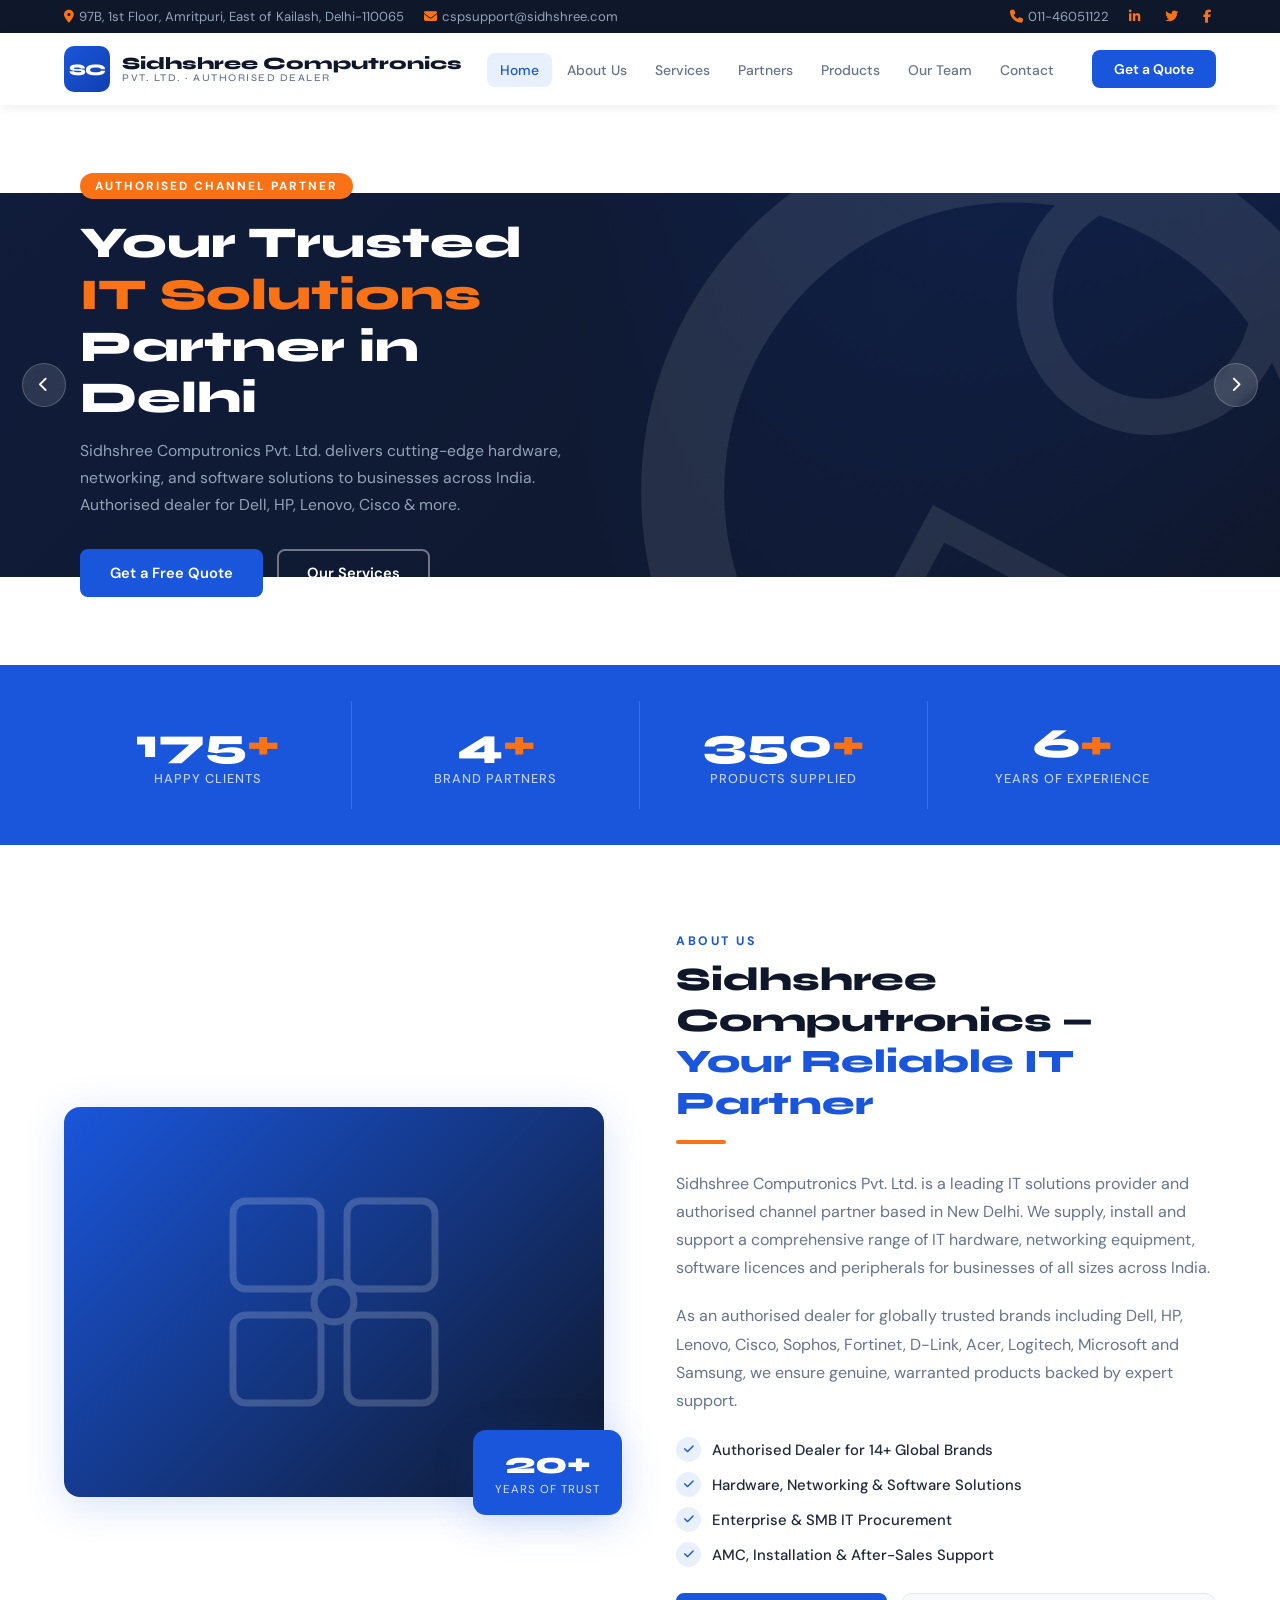
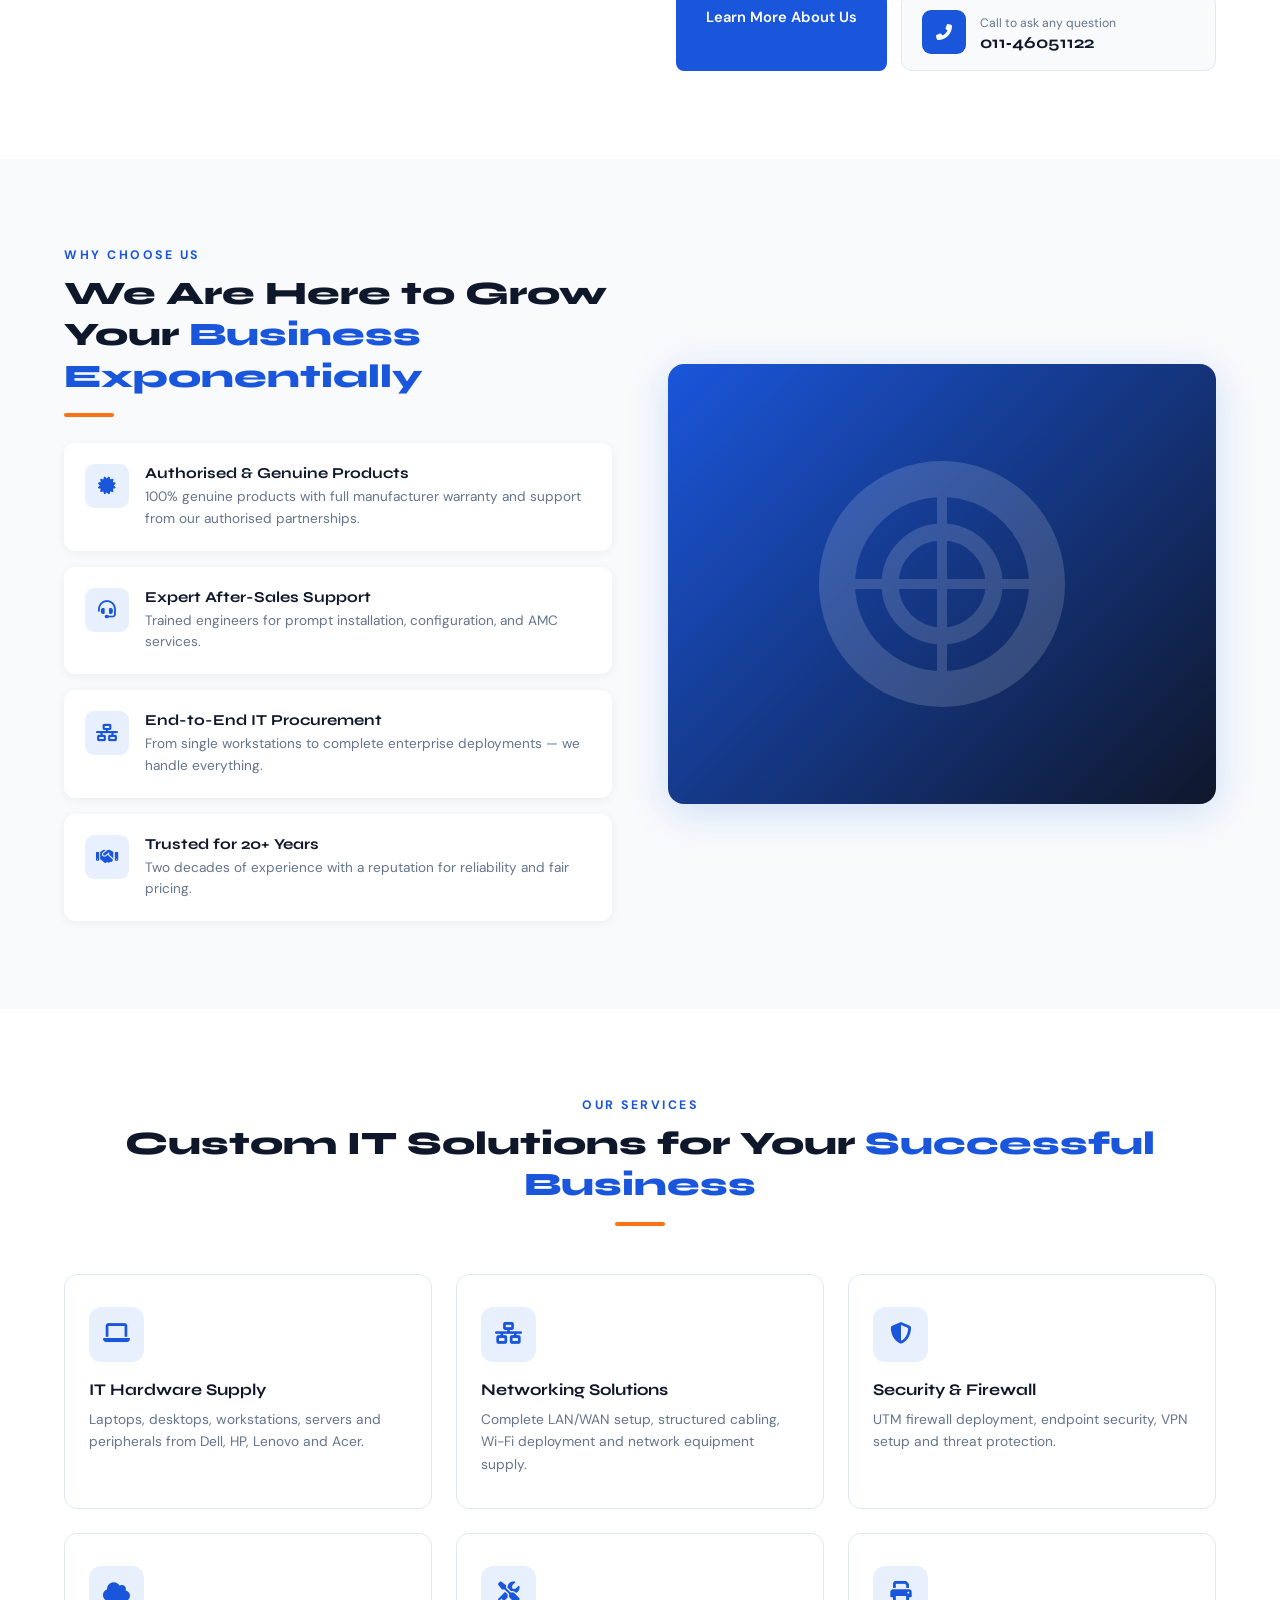
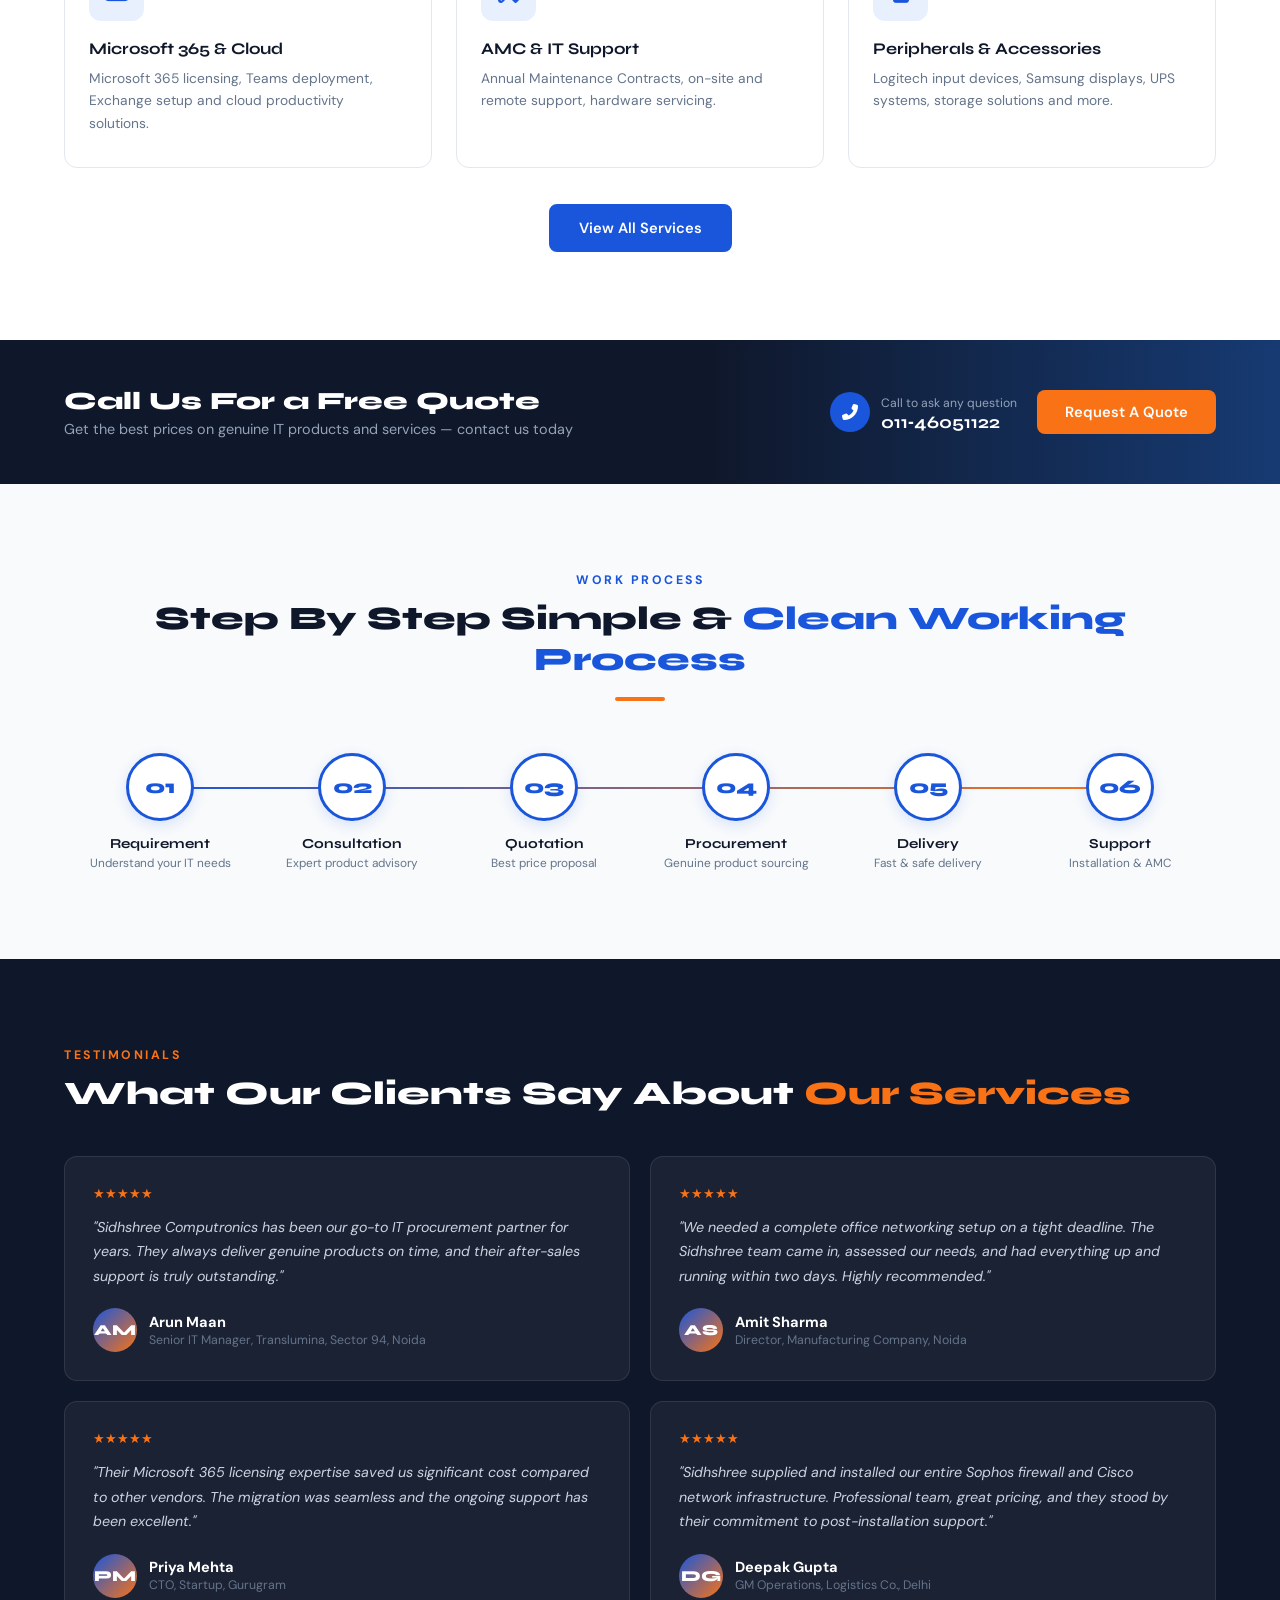
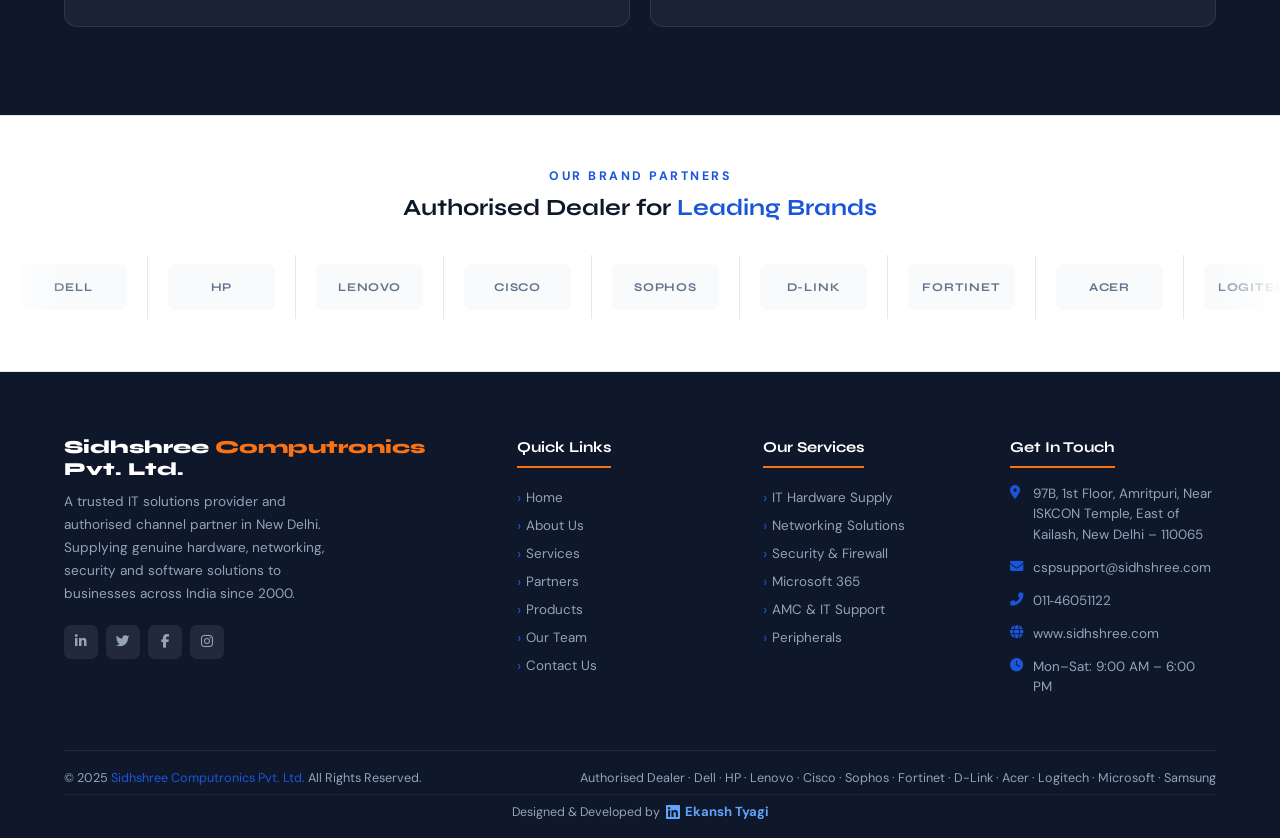
==== index.html @ 2ef5065a "Add files via upload" ====
<!DOCTYPE html>
<html lang="en">
<head>
<meta charset="UTF-8">
<meta name="viewport" content="width=device-width, initial-scale=1.0">
<title>Sidhshree Computronics Pvt. Ltd. – Your Trusted IT Partner</title>
<link rel="stylesheet" href="shared.css">
<link rel="stylesheet" href="https://cdnjs.cloudflare.com/ajax/libs/font-awesome/6.5.0/css/all.min.css"/>
<style>
/* ── HERO SLIDER ── */
.hero{position:relative;overflow:hidden;height:560px}
.slides{display:flex;height:100%;transition:transform .7s cubic-bezier(.77,0,.18,1)}
.slide{min-width:100%;height:100%;position:relative;display:flex;align-items:center}
.slide-bg{position:absolute;inset:0}
.slide-bg::after{content:'';position:absolute;inset:0;background:linear-gradient(90deg,rgba(15,23,42,.88) 45%,rgba(15,23,42,.25))}
.s1 .slide-bg{background:linear-gradient(135deg,#1040b0 0%,#0f172a 100%)}
.s2 .slide-bg{background:linear-gradient(135deg,#0f172a 0%,#163a72 60%,#1a56db 100%)}
.s3 .slide-bg{background:linear-gradient(135deg,#0f172a 0%,#1f1f3a 60%,#312e81 100%)}
.slide-geo{position:absolute;inset:0;opacity:.09;pointer-events:none}
.slide-content{position:relative;z-index:2;padding:0 80px;max-width:680px}
.slide-tag{display:inline-block;background:var(--accent);color:#fff;font-size:0.74rem;font-weight:700;letter-spacing:2px;text-transform:uppercase;padding:5px 15px;border-radius:20px;margin-bottom:18px}
.slide-content h1{font-family:'Syne',sans-serif;font-size:2.75rem;font-weight:800;color:#fff;line-height:1.18;margin-bottom:14px}
.slide-content h1 em{color:var(--accent);font-style:normal}
.slide-content p{color:#94a3b8;font-size:0.98rem;margin-bottom:30px;line-height:1.72;max-width:500px}
.hero-btns{display:flex;gap:14px;flex-wrap:wrap}
.btn-hl{background:var(--blue);color:#fff;padding:12px 28px;border-radius:8px;font-weight:600;font-size:0.92rem;transition:all .2s;border:2px solid var(--blue)}
.btn-hl:hover{background:transparent;color:#fff;border-color:#fff}
.btn-ghost{border:2px solid rgba(255,255,255,.4);color:#fff;padding:12px 28px;border-radius:8px;font-weight:600;font-size:0.92rem;transition:all .2s}
.btn-ghost:hover{background:#fff;color:var(--dark)}
.hero-nav{position:absolute;bottom:26px;left:50%;transform:translateX(-50%);display:flex;gap:9px;z-index:10}
.dot{width:9px;height:9px;border-radius:50%;background:rgba(255,255,255,.35);cursor:pointer;transition:.3s}
.dot.active{background:#fff;width:28px;border-radius:5px}
.hero-arrow{position:absolute;top:50%;transform:translateY(-50%);z-index:10;background:rgba(255,255,255,.12);backdrop-filter:blur(6px);border:1px solid rgba(255,255,255,.2);color:#fff;width:44px;height:44px;border-radius:50%;display:flex;align-items:center;justify-content:center;cursor:pointer;transition:.2s;font-size:.95rem}
.hero-arrow:hover{background:var(--blue)}
.arrow-prev{left:22px}.arrow-next{right:22px}

/* ── STATS ── */
.stats{background:var(--blue);padding:36px 0}
.stats-grid{display:grid;grid-template-columns:repeat(4,1fr)}
.stat-item{text-align:center;padding:22px 12px;border-right:1px solid rgba(255,255,255,.15)}
.stat-item:last-child{border-right:none}
.stat-num{font-family:'Syne',sans-serif;font-size:2.6rem;font-weight:800;color:#fff;line-height:1}
.stat-num span{color:var(--accent)}
.stat-label{color:rgba(255,255,255,.72);font-size:0.8rem;font-weight:500;letter-spacing:1px;text-transform:uppercase;margin-top:5px}

/* ── ABOUT ── */
.about .container{display:grid;grid-template-columns:1fr 1fr;gap:72px;align-items:center}
.about-img-wrap{position:relative}
.about-img-box{border-radius:16px;overflow:hidden;box-shadow:var(--shadow-lg);height:390px;background:linear-gradient(135deg,var(--blue),#0f172a);display:flex;align-items:center;justify-content:center}
.about-badge{position:absolute;bottom:-18px;right:-18px;background:var(--blue);color:#fff;border-radius:13px;padding:18px 22px;text-align:center;box-shadow:var(--shadow-lg)}
.about-badge .num{font-family:'Syne',sans-serif;font-size:1.9rem;font-weight:800;line-height:1}
.about-badge .lbl{font-size:0.72rem;opacity:.82;letter-spacing:1px;text-transform:uppercase;margin-top:3px}
.check-list{display:flex;flex-direction:column;gap:10px;margin-bottom:26px}
.check-item{display:flex;align-items:center;gap:11px;font-weight:500;color:var(--dark2);font-size:0.93rem}
.check-item i{color:var(--blue);background:var(--blue-light);width:25px;height:25px;border-radius:50%;display:flex;align-items:center;justify-content:center;font-size:0.7rem;flex-shrink:0}
.about-callout{display:flex;align-items:center;gap:14px;margin-top:26px;padding:16px 20px;border:1.5px solid var(--border);border-radius:11px;background:var(--light)}
.callout-icon{background:var(--blue);color:#fff;width:44px;height:44px;border-radius:9px;display:flex;align-items:center;justify-content:center;font-size:1rem;flex-shrink:0}
.callout-info small{color:var(--gray);font-size:0.76rem}
.callout-info strong{display:block;font-family:'Syne',sans-serif;font-size:1.05rem;color:var(--dark)}

/* ── WHY CHOOSE US ── */
.why{background:var(--light)}
.why .container{display:grid;grid-template-columns:1fr 1fr;gap:56px;align-items:center}
.why-cards{display:flex;flex-direction:column;gap:16px}
.why-card{display:flex;gap:16px;align-items:flex-start;background:#fff;border-radius:11px;padding:20px;box-shadow:0 2px 10px rgba(0,0,0,.055);transition:.3s;border:1.5px solid transparent}
.why-card:hover{border-color:var(--blue);box-shadow:var(--shadow)}
.why-icon{width:44px;height:44px;background:var(--blue-light);border-radius:9px;display:flex;align-items:center;justify-content:center;color:var(--blue);font-size:1.1rem;flex-shrink:0}
.why-card h4{font-family:'Syne',sans-serif;font-weight:700;margin-bottom:4px;font-size:0.95rem}
.why-card p{color:var(--gray);font-size:0.85rem;line-height:1.6}
.why-visual{border-radius:16px;overflow:hidden;height:440px;background:linear-gradient(135deg,#1a56db,#0f172a);display:flex;align-items:center;justify-content:center;box-shadow:var(--shadow-lg)}

/* ── SERVICES PREVIEW ── */
.services-grid{display:grid;grid-template-columns:repeat(3,1fr);gap:24px}
.service-card{background:#fff;border:1.5px solid var(--border);border-radius:13px;padding:32px 24px;transition:.3s;position:relative;overflow:hidden;cursor:pointer}
.service-card::before{content:'';position:absolute;top:0;left:0;right:0;height:3px;background:var(--blue);transform:scaleX(0);transform-origin:left;transition:.3s}
.service-card:hover{box-shadow:var(--shadow-lg);border-color:transparent;transform:translateY(-4px)}
.service-card:hover::before{transform:scaleX(1)}
.svc-icon{width:55px;height:55px;background:var(--blue-light);border-radius:12px;display:flex;align-items:center;justify-content:center;color:var(--blue);font-size:1.35rem;margin-bottom:18px;transition:.3s}
.service-card:hover .svc-icon{background:var(--blue);color:#fff}
.service-card h3{font-family:'Syne',sans-serif;font-weight:700;font-size:1.02rem;margin-bottom:9px}
.service-card p{color:var(--gray);font-size:0.86rem;line-height:1.65}

/* ── PROCESS ── */
.process{background:var(--light)}
.process-steps{display:grid;grid-template-columns:repeat(6,1fr);gap:0;position:relative;margin-top:52px}
.process-steps::before{content:'';position:absolute;top:34px;left:8%;right:8%;height:2px;background:linear-gradient(90deg,var(--blue),var(--accent));z-index:0}
.step{text-align:center;padding:0 6px;position:relative;z-index:1}
.step-num{width:68px;height:68px;border-radius:50%;background:#fff;border:3px solid var(--blue);display:flex;align-items:center;justify-content:center;font-family:'Syne',sans-serif;font-weight:800;font-size:1.2rem;color:var(--blue);margin:0 auto 14px;box-shadow:0 4px 14px rgba(26,86,219,.14);transition:.3s}
.step:hover .step-num{background:var(--blue);color:#fff}
.step h4{font-family:'Syne',sans-serif;font-weight:700;font-size:0.86rem;color:var(--dark)}
.step p{color:var(--gray);font-size:0.74rem;margin-top:3px}

/* ── TESTIMONIALS ── */
.testimonials{background:var(--dark);padding:88px 0}
.testimonials .section-tag{color:var(--accent)}
.testimonials .section-title{color:#fff}
.testi-grid{display:grid;grid-template-columns:repeat(2,1fr);gap:20px;margin-top:42px}
.testi-card{background:rgba(255,255,255,.05);border:1px solid rgba(255,255,255,.09);border-radius:13px;padding:28px;transition:.3s}
.testi-card:hover{background:rgba(255,255,255,.08);border-color:rgba(26,86,219,.4)}
.testi-stars{color:var(--accent);font-size:0.82rem;margin-bottom:13px}
.testi-text{color:#cbd5e1;font-size:0.89rem;line-height:1.72;margin-bottom:20px;font-style:italic}
.testi-author{display:flex;align-items:center;gap:12px}
.testi-av{width:44px;height:44px;border-radius:50%;background:linear-gradient(135deg,var(--blue),var(--accent));display:flex;align-items:center;justify-content:center;color:#fff;font-family:'Syne',sans-serif;font-weight:800;font-size:0.95rem;flex-shrink:0}
.testi-name{font-weight:700;color:#fff;font-size:0.91rem}
.testi-role{color:#64748b;font-size:0.77rem}

@media(max-width:1024px){
  .stats-grid{grid-template-columns:repeat(2,1fr)}
  .about .container,.why .container{grid-template-columns:1fr;gap:44px}
  .why-visual{height:260px}
  .services-grid{grid-template-columns:repeat(2,1fr)}
  .process-steps{grid-template-columns:repeat(3,1fr);gap:22px}
  .process-steps::before{display:none}
  .testi-grid{grid-template-columns:1fr}
}
@media(max-width:768px){
  .hero{height:450px}
  .slide-content{padding:0 26px}
  .slide-content h1{font-size:1.75rem}
  .stat-item{border-right:none;border-bottom:1px solid rgba(255,255,255,.12)}
  .services-grid{grid-template-columns:1fr}
  .process-steps{grid-template-columns:repeat(2,1fr)}
}
</style>
</head>
<body>

<!-- HERO SLIDER -->
<section class="hero">
  <div class="slides" id="slides">
    <div class="slide s1">
      <div class="slide-bg"></div>
      <svg class="slide-geo" viewBox="0 0 1200 560"><circle cx="950" cy="280" r="310" fill="none" stroke="white" stroke-width="78"/><circle cx="1080" cy="100" r="110" fill="none" stroke="white" stroke-width="34"/><rect x="830" y="340" width="170" height="170" fill="none" stroke="white" stroke-width="26" transform="rotate(28 915 425)"/></svg>
      <div class="slide-content">
        <div class="slide-tag">Authorised Channel Partner</div>
        <h1>Your Trusted <em>IT Solutions</em> Partner in Delhi</h1>
        <p>Sidhshree Computronics Pvt. Ltd. delivers cutting-edge hardware, networking, and software solutions to businesses across India. Authorised dealer for Dell, HP, Lenovo, Cisco &amp; more.</p>
        <div class="hero-btns">
          <a href="contact.html" class="btn-hl">Get a Free Quote</a>
          <a href="services.html" class="btn-ghost">Our Services</a>
        </div>
      </div>
    </div>
    <div class="slide s2">
      <div class="slide-bg"></div>
      <svg class="slide-geo" viewBox="0 0 1200 560"><polygon points="1060,20 1200,310 920,310" fill="none" stroke="white" stroke-width="34"/><circle cx="1090" cy="440" r="155" fill="none" stroke="white" stroke-width="50"/><line x1="760" y1="0" x2="1200" y2="560" stroke="white" stroke-width="18"/></svg>
      <div class="slide-content">
        <div class="slide-tag">Microsoft Partner</div>
        <h1>Empowering Businesses with <em>Microsoft 365</em></h1>
        <p>From Microsoft Teams to enterprise-grade cloud productivity — we help you deploy, migrate and manage Microsoft solutions that transform the way you work.</p>
        <div class="hero-btns">
          <a href="products.html" class="btn-hl">View Products</a>
          <a href="contact.html" class="btn-ghost">Contact Us</a>
        </div>
      </div>
    </div>
    <div class="slide s3">
      <div class="slide-bg"></div>
      <svg class="slide-geo" viewBox="0 0 1200 560"><circle cx="900" cy="350" r="240" fill="none" stroke="white" stroke-width="55"/><rect x="860" y="40" width="200" height="200" fill="none" stroke="white" stroke-width="28" transform="rotate(15 960 140)"/></svg>
      <div class="slide-content">
        <div class="slide-tag">Network &amp; Security</div>
        <h1>Secure Your Business with <em>Enterprise Networking</em></h1>
        <p>As an authorised partner of Cisco, Fortinet, Sophos and D-Link, we design, deploy and support robust network and cybersecurity infrastructure for your business.</p>
        <div class="hero-btns">
          <a href="partners.html" class="btn-hl">Our Partners</a>
          <a href="contact.html" class="btn-ghost">Contact Us</a>
        </div>
      </div>
    </div>
  </div>
  <button class="hero-arrow arrow-prev" onclick="changeSlide(-1)"><i class="fas fa-chevron-left"></i></button>
  <button class="hero-arrow arrow-next" onclick="changeSlide(1)"><i class="fas fa-chevron-right"></i></button>
  <div class="hero-nav">
    <div class="dot active" onclick="goSlide(0)"></div>
    <div class="dot" onclick="goSlide(1)"></div>
    <div class="dot" onclick="goSlide(2)"></div>
  </div>
</section>

<!-- STATS -->
<div class="stats">
  <div class="container">
    <div class="stats-grid">
      <div class="stat-item"><div class="stat-num" data-target="500">0<span>+</span></div><div class="stat-label">Happy Clients</div></div>
      <div class="stat-item"><div class="stat-num" data-target="14">0<span>+</span></div><div class="stat-label">Brand Partners</div></div>
      <div class="stat-item"><div class="stat-num" data-target="1000">0<span>+</span></div><div class="stat-label">Products Supplied</div></div>
      <div class="stat-item"><div class="stat-num" data-target="20">0<span>+</span></div><div class="stat-label">Years of Experience</div></div>
    </div>
  </div>
</div>

<!-- ABOUT PREVIEW -->
<section class="about" id="about">
  <div class="container">
    <div class="about-img-wrap">
      <div class="about-img-box">
        <svg width="230" height="230" viewBox="0 0 230 230" fill="none" style="opacity:.18"><rect x="14" y="14" width="88" height="88" rx="13" stroke="white" stroke-width="7"/><rect x="128" y="14" width="88" height="88" rx="13" stroke="white" stroke-width="7"/><rect x="14" y="128" width="88" height="88" rx="13" stroke="white" stroke-width="7"/><rect x="128" y="128" width="88" height="88" rx="13" stroke="white" stroke-width="7"/><circle cx="115" cy="115" r="20" stroke="white" stroke-width="7"/></svg>
      </div>
      <div class="about-badge"><div class="num">20+</div><div class="lbl">Years of Trust</div></div>
    </div>
    <div>
      <div class="section-tag">About Us</div>
      <h2 class="section-title">Sidhshree Computronics — <span>Your Reliable IT Partner</span></h2>
      <div class="divider"></div>
      <p style="color:var(--gray);line-height:1.76;margin-bottom:20px">Sidhshree Computronics Pvt. Ltd. is a leading IT solutions provider and authorised channel partner based in New Delhi. We supply, install and support a comprehensive range of IT hardware, networking equipment, software licences and peripherals for businesses of all sizes across India.</p>
      <p style="color:var(--gray);line-height:1.76;margin-bottom:22px">As an authorised dealer for globally trusted brands including Dell, HP, Lenovo, Cisco, Sophos, Fortinet, D-Link, Acer, Logitech, Microsoft and Samsung, we ensure genuine, warranted products backed by expert support.</p>
      <div class="check-list">
        <div class="check-item"><i class="fas fa-check"></i>Authorised Dealer for 14+ Global Brands</div>
        <div class="check-item"><i class="fas fa-check"></i>Hardware, Networking &amp; Software Solutions</div>
        <div class="check-item"><i class="fas fa-check"></i>Enterprise &amp; SMB IT Procurement</div>
        <div class="check-item"><i class="fas fa-check"></i>AMC, Installation &amp; After-Sales Support</div>
      </div>
      <div style="display:flex;gap:14px;flex-wrap:wrap;margin-top:20px">
        <a href="about.html" class="btn-primary">Learn More About Us</a>
        <div class="about-callout" style="margin-top:0;flex:1;min-width:200px">
          <div class="callout-icon"><i class="fas fa-phone-alt"></i></div>
          <div class="callout-info"><small>Call to ask any question</small><strong>011‑46051122</strong></div>
        </div>
      </div>
    </div>
  </div>
</section>

<!-- WHY CHOOSE US -->
<section class="why">
  <div class="container">
    <div>
      <div class="section-tag">Why Choose Us</div>
      <h2 class="section-title">We Are Here to Grow Your <span>Business Exponentially</span></h2>
      <div class="divider"></div>
      <div class="why-cards">
        <div class="why-card anim"><div class="why-icon"><i class="fas fa-certificate"></i></div><div><h4>Authorised &amp; Genuine Products</h4><p>100% genuine products with full manufacturer warranty and support from our authorised partnerships.</p></div></div>
        <div class="why-card anim"><div class="why-icon"><i class="fas fa-headset"></i></div><div><h4>Expert After-Sales Support</h4><p>Trained engineers for prompt installation, configuration, and AMC services.</p></div></div>
        <div class="why-card anim"><div class="why-icon"><i class="fas fa-network-wired"></i></div><div><h4>End-to-End IT Procurement</h4><p>From single workstations to complete enterprise deployments — we handle everything.</p></div></div>
        <div class="why-card anim"><div class="why-icon"><i class="fas fa-handshake"></i></div><div><h4>Trusted for 20+ Years</h4><p>Two decades of experience with a reputation for reliability and fair pricing.</p></div></div>
      </div>
    </div>
    <div class="why-visual"><svg width="260" height="260" viewBox="0 0 260 260" fill="none" style="opacity:.15"><circle cx="130" cy="130" r="105" stroke="white" stroke-width="36"/><circle cx="130" cy="130" r="52" stroke="white" stroke-width="17"/><line x1="25" y1="130" x2="235" y2="130" stroke="white" stroke-width="10"/><line x1="130" y1="25" x2="130" y2="235" stroke="white" stroke-width="10"/></svg></div>
  </div>
</section>

<!-- SERVICES PREVIEW -->
<section id="services">
  <div class="container">
    <div class="center" style="margin-bottom:48px">
      <div class="section-tag">Our Services</div>
      <h2 class="section-title">Custom IT Solutions for Your <span>Successful Business</span></h2>
      <div class="divider"></div>
    </div>
    <div class="services-grid">
      <a href="services.html#hardware" class="service-card anim"><div class="svc-icon"><i class="fas fa-laptop"></i></div><h3>IT Hardware Supply</h3><p>Laptops, desktops, workstations, servers and peripherals from Dell, HP, Lenovo and Acer.</p></a>
      <a href="services.html#networking" class="service-card anim"><div class="svc-icon"><i class="fas fa-network-wired"></i></div><h3>Networking Solutions</h3><p>Complete LAN/WAN setup, structured cabling, Wi-Fi deployment and network equipment supply.</p></a>
      <a href="services.html#security" class="service-card anim"><div class="svc-icon"><i class="fas fa-shield-alt"></i></div><h3>Security &amp; Firewall</h3><p>UTM firewall deployment, endpoint security, VPN setup and threat protection.</p></a>
      <a href="services.html#cloud" class="service-card anim"><div class="svc-icon"><i class="fas fa-cloud"></i></div><h3>Microsoft 365 &amp; Cloud</h3><p>Microsoft 365 licensing, Teams deployment, Exchange setup and cloud productivity solutions.</p></a>
      <a href="services.html#amc" class="service-card anim"><div class="svc-icon"><i class="fas fa-tools"></i></div><h3>AMC &amp; IT Support</h3><p>Annual Maintenance Contracts, on-site and remote support, hardware servicing.</p></a>
      <a href="services.html#peripherals" class="service-card anim"><div class="svc-icon"><i class="fas fa-print"></i></div><h3>Peripherals &amp; Accessories</h3><p>Logitech input devices, Samsung displays, UPS systems, storage solutions and more.</p></a>
    </div>
    <div style="text-align:center;margin-top:36px"><a href="services.html" class="btn-primary">View All Services</a></div>
  </div>
</section>

<!-- CTA BAND -->
<div class="cta-band">
  <div class="container">
    <div><h2>Call Us For a Free Quote</h2><p>Get the best prices on genuine IT products and services — contact us today</p></div>
    <div class="cta-right">
      <div class="cta-phone"><div class="icon"><i class="fas fa-phone-alt"></i></div><div><small>Call to ask any question</small><strong>011‑46051122</strong></div></div>
      <a href="contact.html" class="btn-accent">Request A Quote</a>
    </div>
  </div>
</div>

<!-- PROCESS -->
<section class="process">
  <div class="container">
    <div class="center">
      <div class="section-tag">Work Process</div>
      <h2 class="section-title">Step By Step Simple &amp; <span>Clean Working Process</span></h2>
      <div class="divider"></div>
    </div>
    <div class="process-steps">
      <div class="step anim"><div class="step-num">01</div><h4>Requirement</h4><p>Understand your IT needs</p></div>
      <div class="step anim"><div class="step-num">02</div><h4>Consultation</h4><p>Expert product advisory</p></div>
      <div class="step anim"><div class="step-num">03</div><h4>Quotation</h4><p>Best price proposal</p></div>
      <div class="step anim"><div class="step-num">04</div><h4>Procurement</h4><p>Genuine product sourcing</p></div>
      <div class="step anim"><div class="step-num">05</div><h4>Delivery</h4><p>Fast &amp; safe delivery</p></div>
      <div class="step anim"><div class="step-num">06</div><h4>Support</h4><p>Installation &amp; AMC</p></div>
    </div>
  </div>
</section>

<!-- TESTIMONIALS -->
<section class="testimonials">
  <div class="container">
    <div class="section-tag">Testimonials</div>
    <h2 class="section-title">What Our Clients Say About <em style="color:var(--accent);font-style:normal">Our Services</em></h2>
    <div class="testi-grid">
      <div class="testi-card anim"><div class="testi-stars">★★★★★</div><p class="testi-text">"Sidhshree Computronics has been our go-to IT procurement partner for years. They always deliver genuine products on time, and their after-sales support is truly outstanding."</p><div class="testi-author"><div class="testi-av">AM</div><div><div class="testi-name">Arun Maan</div><div class="testi-role">Senior IT Manager, Translumina, Sector 94, Noida</div></div></div></div>
      <div class="testi-card anim"><div class="testi-stars">★★★★★</div><p class="testi-text">"We needed a complete office networking setup on a tight deadline. The Sidhshree team came in, assessed our needs, and had everything up and running within two days. Highly recommended."</p><div class="testi-author"><div class="testi-av">AS</div><div><div class="testi-name">Amit Sharma</div><div class="testi-role">Director, Manufacturing Company, Noida</div></div></div></div>
      <div class="testi-card anim"><div class="testi-stars">★★★★★</div><p class="testi-text">"Their Microsoft 365 licensing expertise saved us significant cost compared to other vendors. The migration was seamless and the ongoing support has been excellent."</p><div class="testi-author"><div class="testi-av">PM</div><div><div class="testi-name">Priya Mehta</div><div class="testi-role">CTO, Startup, Gurugram</div></div></div></div>
      <div class="testi-card anim"><div class="testi-stars">★★★★★</div><p class="testi-text">"Sidhshree supplied and installed our entire Sophos firewall and Cisco network infrastructure. Professional team, great pricing, and they stood by their commitment to post-installation support."</p><div class="testi-author"><div class="testi-av">DG</div><div><div class="testi-name">Deepak Gupta</div><div class="testi-role">GM Operations, Logistics Co., Delhi</div></div></div></div>
    </div>
  </div>
</section>

<script src="shared.js"></script>
<script>
let current = 0, total = 3;
const slidesEl = document.getElementById('slides');
const dots = document.querySelectorAll('.dot');
let timer = setInterval(() => changeSlide(1), 5500);
function goSlide(n) {
  current = n;
  slidesEl.style.transform = 'translateX(-' + current * 100 + '%)';
  dots.forEach((d,i) => d.classList.toggle('active', i === current));
  clearInterval(timer); timer = setInterval(() => changeSlide(1), 5500);
}
function changeSlide(dir) { goSlide((current + dir + total) % total); }

/* Counters */
function runCounters() {
  document.querySelectorAll('.stat-num[data-target]').forEach(el => {
    const target = +el.dataset.target;
    const suffix = el.querySelector('span').textContent;
    let n = 0, inc = target / 60;
    const t = setInterval(() => {
      n += inc; if (n >= target) { n = target; clearInterval(t); }
      el.innerHTML = Math.floor(n) + '<span>' + suffix + '</span>';
    }, 20);
  });
}
new IntersectionObserver(e => { if (e[0].isIntersecting) runCounters(); }, { threshold: 0.5 })
  .observe(document.querySelector('.stats'));
</script>
</body>
</html>
---- shared.css ----
@import url('https://fonts.googleapis.com/css2?family=Syne:wght@400;600;700;800&family=DM+Sans:wght@300;400;500;600&display=swap');

:root {
  --blue: #1a56db;
  --blue-dark: #1040b0;
  --blue-light: #e8f0fe;
  --accent: #f97316;
  --dark: #0f172a;
  --dark2: #1e293b;
  --gray: #64748b;
  --light: #f8fafc;
  --white: #ffffff;
  --border: #e2e8f0;
  --shadow: 0 4px 24px rgba(26,86,219,0.10);
  --shadow-lg: 0 8px 40px rgba(26,86,219,0.18);
}
*,*::before,*::after{box-sizing:border-box;margin:0;padding:0}
html{scroll-behavior:smooth}
body{font-family:'DM Sans',sans-serif;color:var(--dark);background:var(--white);overflow-x:hidden}
a{text-decoration:none;color:inherit}
.container{max-width:1200px;margin:0 auto;padding:0 24px}

/* ── TOP BAR ── */
.topbar{background:var(--dark);color:#94a3b8;font-size:0.82rem;padding:8px 0}
.topbar .container{display:flex;justify-content:space-between;align-items:center;flex-wrap:wrap;gap:8px}
.topbar a{color:#94a3b8;transition:color .2s}.topbar a:hover{color:#fff}
.topbar-left,.topbar-right{display:flex;align-items:center;gap:20px}
.topbar i{color:var(--accent);margin-right:5px}

/* ── NAV ── */
nav{background:#fff;box-shadow:0 2px 12px rgba(0,0,0,.08);position:sticky;top:0;z-index:1000}
.nav-inner{display:flex;align-items:center;justify-content:space-between;padding:0 24px;max-width:1200px;margin:0 auto;height:72px}
.logo{display:flex;align-items:center;gap:12px}
.logo-icon{width:46px;height:46px;background:linear-gradient(135deg,var(--blue),var(--blue-dark));border-radius:10px;display:flex;align-items:center;justify-content:center;color:#fff;font-size:1rem;font-weight:800;font-family:'Syne',sans-serif;letter-spacing:-1px}
.logo-text{font-family:'Syne',sans-serif;font-weight:800;font-size:1.08rem;color:var(--dark);line-height:1.1}
.logo-text span{display:block;font-size:0.64rem;font-weight:500;color:var(--gray);letter-spacing:1.5px;text-transform:uppercase}
.nav-links{display:flex;list-style:none;gap:2px}
.nav-links a{padding:8px 13px;border-radius:8px;font-size:0.87rem;font-weight:500;color:var(--gray);transition:all .2s;white-space:nowrap}
.nav-links a:hover,.nav-links a.active{background:var(--blue-light);color:var(--blue)}
.nav-btn{background:var(--blue);color:#fff;padding:10px 22px;border-radius:8px;font-weight:600;font-size:0.87rem;transition:all .2s}
.nav-btn:hover{background:var(--blue-dark)}
.hamburger{display:none;flex-direction:column;gap:5px;cursor:pointer;padding:8px}
.hamburger span{display:block;width:24px;height:2px;background:var(--dark);border-radius:2px}
.mobile-menu{display:none;flex-direction:column;background:#fff;border-top:1px solid var(--border);padding:16px 24px;gap:4px}
.mobile-menu a{padding:10px 12px;border-radius:8px;font-weight:500;color:var(--gray);font-size:0.95rem}
.mobile-menu a:hover{background:var(--blue-light);color:var(--blue)}
.mobile-menu.open{display:flex}

/* ── PAGE HERO BANNER ── */
.page-hero{background:linear-gradient(135deg,#1040b0 0%,#0f172a 100%);padding:72px 0;position:relative;overflow:hidden}
.page-hero::before{content:'';position:absolute;inset:0;opacity:.07;background-image:radial-gradient(circle,#fff 1px,transparent 1px);background-size:32px 32px}
.page-hero-inner{position:relative;z-index:1}
.page-hero .breadcrumb{display:flex;align-items:center;gap:8px;font-size:0.8rem;color:rgba(255,255,255,.6);margin-bottom:16px}
.page-hero .breadcrumb a{color:rgba(255,255,255,.6);transition:.2s}.page-hero .breadcrumb a:hover{color:#fff}
.page-hero .breadcrumb i{font-size:0.6rem}
.page-hero h1{font-family:'Syne',sans-serif;font-size:2.6rem;font-weight:800;color:#fff;line-height:1.2;margin-bottom:14px}
.page-hero h1 em{color:var(--accent);font-style:normal}
.page-hero p{color:#94a3b8;font-size:1rem;max-width:580px;line-height:1.72}

/* ── SECTIONS ── */
section{padding:88px 0}
.section-tag{font-size:0.77rem;font-weight:700;letter-spacing:2.5px;text-transform:uppercase;color:var(--blue);margin-bottom:10px}
.section-title{font-family:'Syne',sans-serif;font-size:2.05rem;font-weight:800;color:var(--dark);line-height:1.26;margin-bottom:16px}
.section-title span{color:var(--blue)}
.divider{width:50px;height:4px;background:var(--accent);border-radius:2px;margin:10px 0 26px}
.center{text-align:center}.center .divider{margin:10px auto 26px}.center .section-title,.center .section-tag{text-align:center}

/* ── CTA BAND ── */
.cta-band{background:linear-gradient(90deg,var(--dark) 55%,#163a72);padding:46px 0}
.cta-band .container{display:flex;align-items:center;justify-content:space-between;gap:24px;flex-wrap:wrap}
.cta-band h2{font-family:'Syne',sans-serif;font-size:1.55rem;font-weight:800;color:#fff}
.cta-band p{color:#94a3b8;font-size:0.9rem;margin-top:4px}
.cta-right{display:flex;align-items:center;gap:20px;flex-wrap:wrap}
.cta-phone{display:flex;align-items:center;gap:11px;color:#fff}
.cta-phone .icon{background:var(--blue);width:40px;height:40px;border-radius:50%;display:flex;align-items:center;justify-content:center}
.cta-phone small{color:#94a3b8;font-size:0.76rem}
.cta-phone strong{display:block;font-family:'Syne',sans-serif;font-size:1.1rem}
.btn-accent{background:var(--accent);color:#fff;padding:12px 28px;border-radius:8px;font-weight:600;font-size:0.92rem;transition:all .2s;display:inline-block}
.btn-accent:hover{background:#ea6c00}
.btn-primary{background:var(--blue);color:#fff;padding:12px 28px;border-radius:8px;font-weight:600;font-size:0.92rem;transition:all .2s;border:2px solid var(--blue);display:inline-block}
.btn-primary:hover{background:var(--blue-dark)}

/* ── CLIENTS MARQUEE ── */
.clients{padding:52px 0;border-top:1px solid var(--border);border-bottom:1px solid var(--border)}
.clients-title{text-align:center;margin-bottom:34px}
.clients-title .section-tag{text-align:center}
.clients-title h2{font-family:'Syne',sans-serif;font-size:1.45rem;font-weight:700;color:var(--dark)}
.clients-title h2 span{color:var(--blue)}
.marquee-wrap{overflow:hidden;position:relative}
.marquee-wrap::before,.marquee-wrap::after{content:'';position:absolute;top:0;bottom:0;width:70px;z-index:2}
.marquee-wrap::before{left:0;background:linear-gradient(90deg,#fff,transparent)}
.marquee-wrap::after{right:0;background:linear-gradient(-90deg,#fff,transparent)}
.marquee-track{display:flex;animation:marquee 26s linear infinite;width:max-content}
.m-logo{width:148px;flex-shrink:0;padding:9px 20px;display:flex;align-items:center;justify-content:center;border-right:1px solid var(--border)}
.m-logo-inner{width:100%;height:46px;border-radius:7px;background:var(--light);display:flex;align-items:center;justify-content:center;color:var(--gray);font-family:'Syne',sans-serif;font-weight:700;font-size:0.74rem;letter-spacing:.8px;text-transform:uppercase;transition:.2s}
.m-logo-inner:hover{background:var(--blue-light);color:var(--blue)}
@keyframes marquee{from{transform:translateX(0)}to{transform:translateX(-50%)}}

/* ── FOOTER ── */
footer{background:var(--dark);color:#94a3b8;padding:64px 0 0}
.footer-grid{display:grid;grid-template-columns:2fr 1fr 1fr 1fr;gap:40px;margin-bottom:40px}
.footer-brand h3{font-family:'Syne',sans-serif;font-size:1.15rem;font-weight:800;color:#fff;margin-bottom:10px}
.footer-brand h3 em{color:var(--accent);font-style:normal}
.footer-brand p{font-size:0.85rem;line-height:1.7;max-width:280px;margin-bottom:20px}
.footer-social{display:flex;gap:8px}
.soc{width:34px;height:34px;border-radius:7px;background:rgba(255,255,255,.08);display:flex;align-items:center;justify-content:center;color:#94a3b8;transition:.2s;font-size:0.85rem}
.soc:hover{background:var(--blue);color:#fff}
.footer-col h4{font-family:'Syne',sans-serif;font-weight:700;color:#fff;font-size:0.94rem;margin-bottom:16px;padding-bottom:10px;border-bottom:2px solid var(--accent);display:inline-block}
.footer-col ul{list-style:none;display:flex;flex-direction:column;gap:8px;margin-top:4px}
.footer-col ul li a{font-size:0.84rem;transition:.2s;display:flex;align-items:center;gap:5px}
.footer-col ul li a::before{content:'›';color:var(--blue);font-size:.95rem}
.footer-col ul li a:hover{color:#fff;padding-left:4px}
.fc-item{display:flex;align-items:flex-start;gap:10px;margin-bottom:12px;font-size:0.84rem;line-height:1.55}
.fc-item i{color:var(--blue);margin-top:2px;width:13px;flex-shrink:0}
.footer-bottom{border-top:1px solid rgba(255,255,255,.08);padding:18px 0;display:flex;flex-direction:column;align-items:center;gap:8px;font-size:0.79rem;text-align:center}
.footer-bottom-row{display:flex;justify-content:space-between;align-items:center;flex-wrap:wrap;gap:10px;width:100%}
.footer-bottom a{color:var(--blue)}
.designed-by{display:flex;align-items:center;justify-content:center;gap:6px;color:#94a3b8;font-size:0.78rem;width:100%;padding-top:8px;border-top:1px solid rgba(255,255,255,.06)}

/* ── FORM STYLES ── */
.fg{margin-bottom:13px}
.fg label{display:block;font-size:0.79rem;font-weight:600;color:var(--dark2);margin-bottom:4px}
.fg input,.fg select,.fg textarea{width:100%;padding:10px 13px;border:1.5px solid var(--border);border-radius:8px;font-family:'DM Sans',sans-serif;font-size:0.88rem;color:var(--dark);background:#fff;transition:.2s;outline:none}
.fg input:focus,.fg select:focus,.fg textarea:focus{border-color:var(--blue);box-shadow:0 0 0 3px rgba(26,86,219,.09)}
.fg textarea{resize:vertical;min-height:92px}
.fg .error-msg{color:#dc2626;font-size:0.75rem;margin-top:4px;display:none}
.fg.has-error input,.fg.has-error select,.fg.has-error textarea{border-color:#dc2626}
.fg.has-error .error-msg{display:block}
.form-row{display:grid;grid-template-columns:1fr 1fr;gap:13px}
.btn-submit{width:100%;background:var(--blue);color:#fff;border:none;padding:13px;border-radius:8px;font-family:'DM Sans',sans-serif;font-weight:700;font-size:0.97rem;cursor:pointer;transition:.2s;display:flex;align-items:center;justify-content:center;gap:8px}
.btn-submit:hover:not(:disabled){background:var(--blue-dark)}
.btn-submit:disabled{opacity:.7;cursor:not-allowed}
.form-success{display:none;background:#f0fdf4;border:1.5px solid #86efac;border-radius:10px;padding:22px;text-align:center;margin-top:16px}
.form-success i{color:#16a34a;font-size:2rem;margin-bottom:10px;display:block}
.form-success h4{font-family:'Syne',sans-serif;font-size:1.05rem;font-weight:700;color:#15803d;margin-bottom:6px}
.form-success p{color:#166534;font-size:0.86rem;line-height:1.55}
.form-error-banner{display:none;background:#fef2f2;border:1.5px solid #fca5a5;border-radius:10px;padding:14px 18px;margin-top:12px;color:#dc2626;font-size:0.86rem}
.spinner{width:18px;height:18px;border:2px solid rgba(255,255,255,.4);border-top-color:#fff;border-radius:50%;animation:spin .6s linear infinite}
@keyframes spin{to{transform:rotate(360deg)}}

/* ── RESPONSIVE ── */
@media(max-width:1024px){
  .footer-grid{grid-template-columns:1fr 1fr;gap:28px}
}
@media(max-width:768px){
  .topbar-left{display:none}
  .nav-links,.nav-btn{display:none}
  .hamburger{display:flex}
  .footer-grid{grid-template-columns:1fr}
  .cta-band .container{flex-direction:column;text-align:center}
  .cta-right{justify-content:center}
  .form-row{grid-template-columns:1fr}
  .page-hero h1{font-size:1.9rem}
  .footer-bottom-row{flex-direction:column;text-align:center}
}
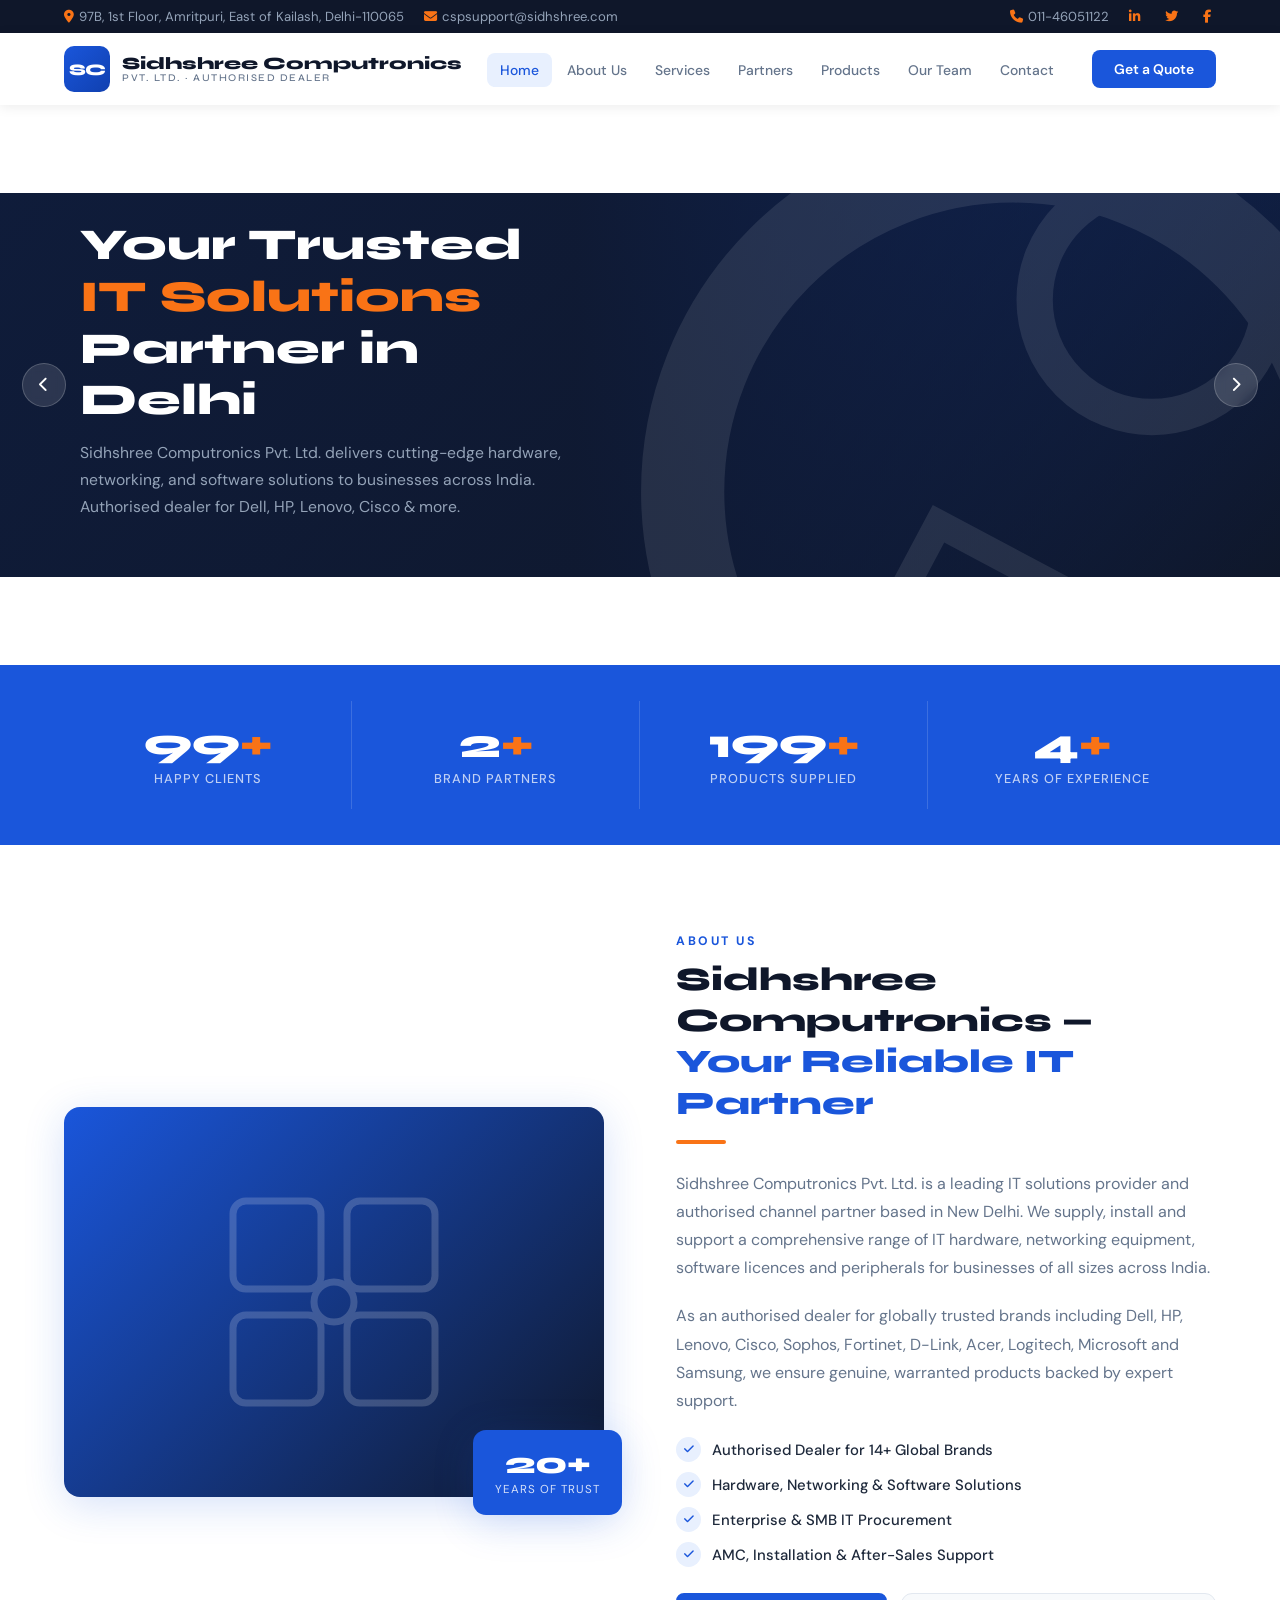
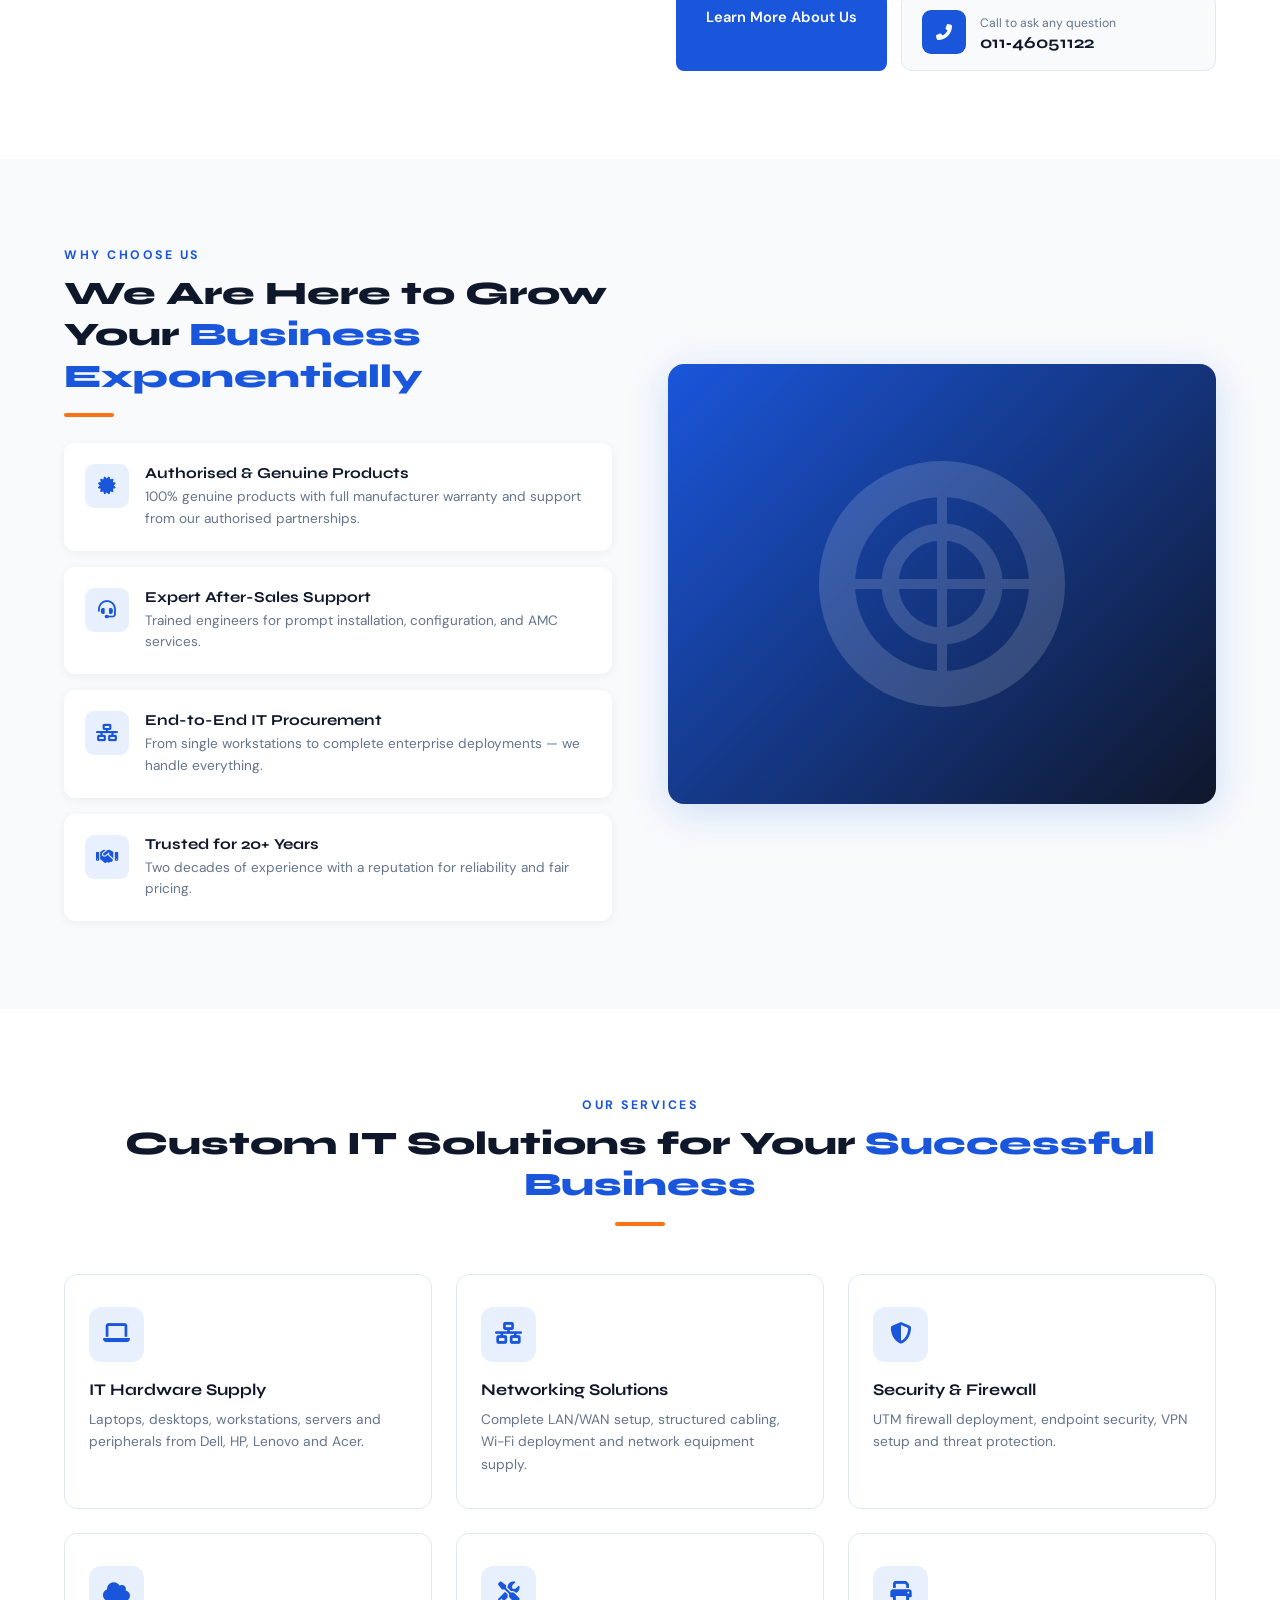
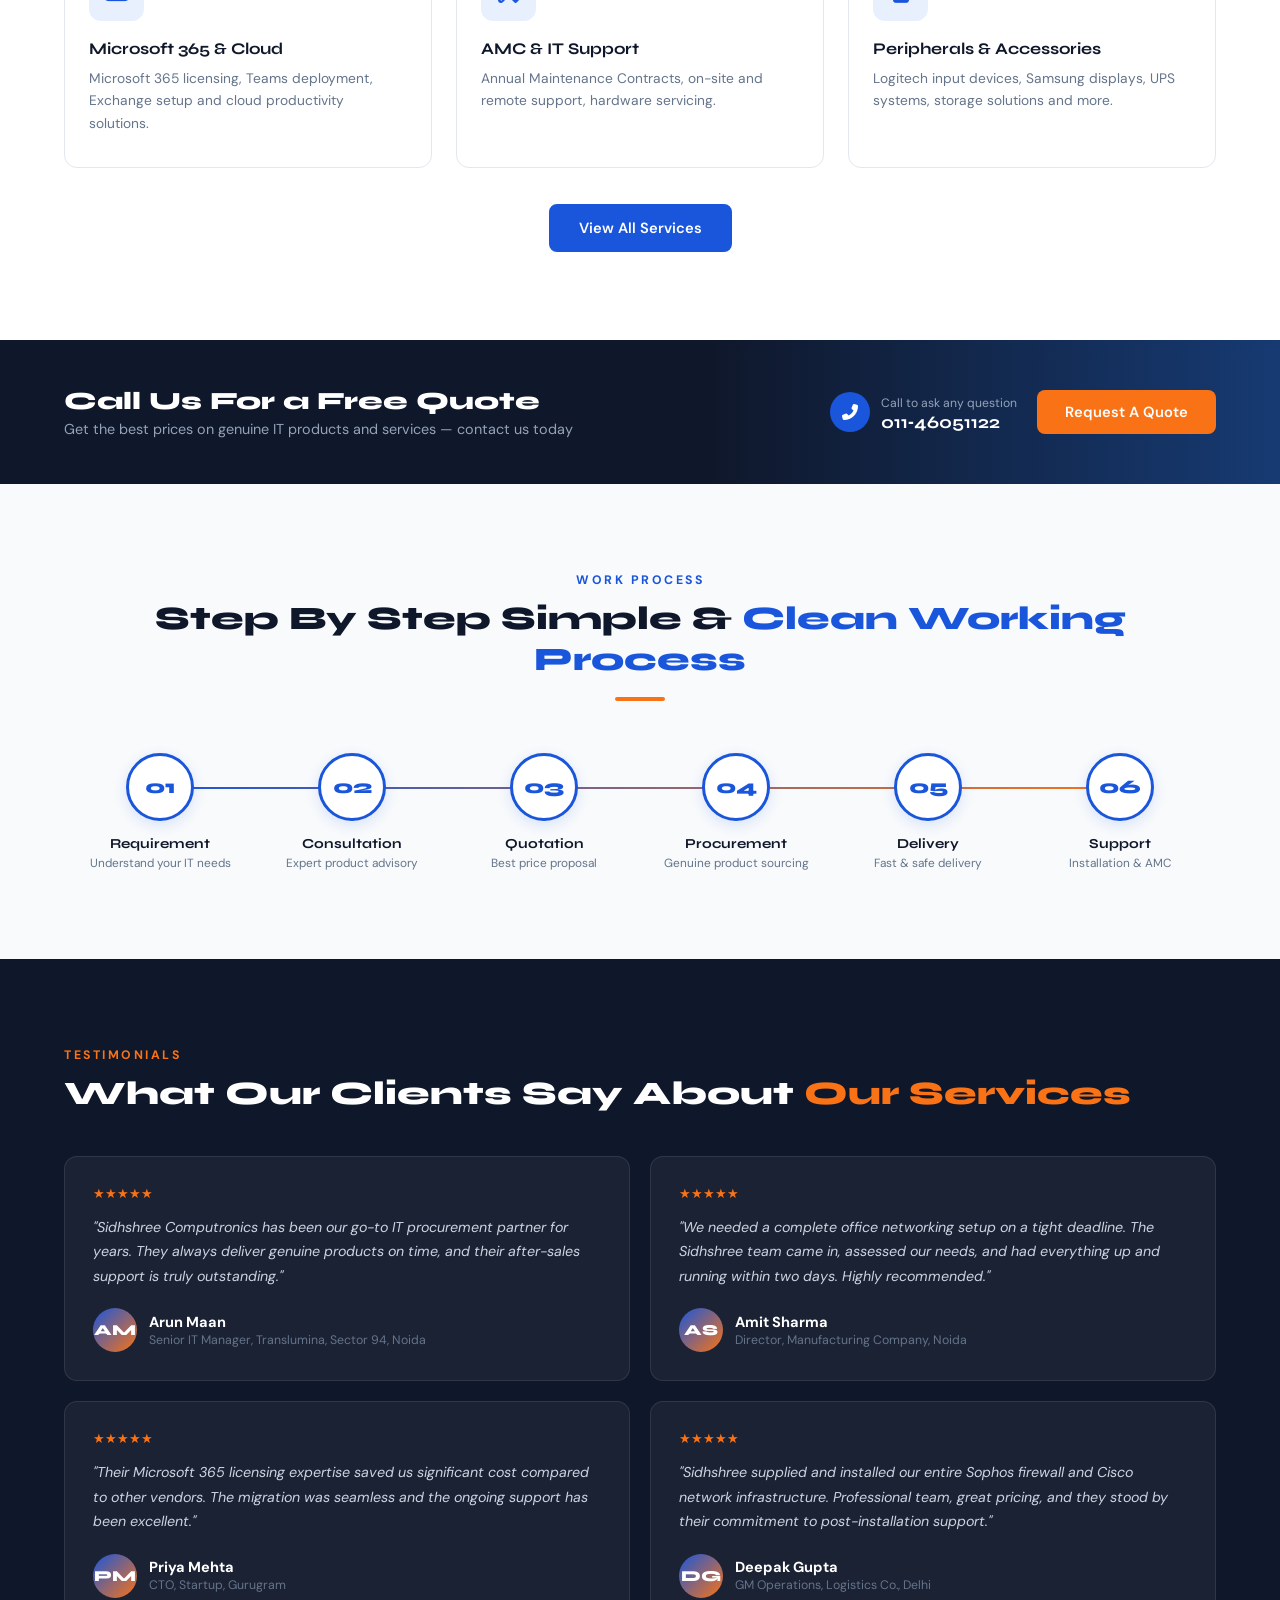
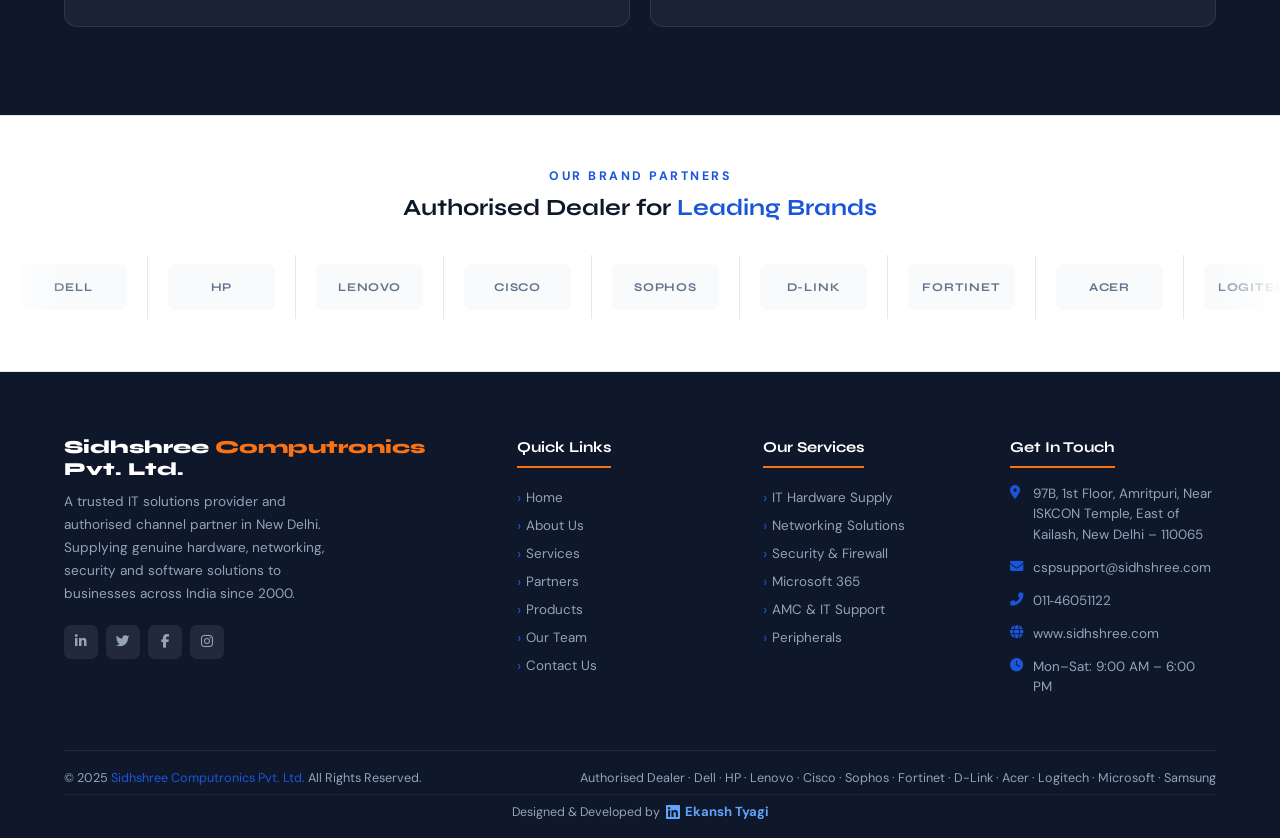
==== commit 8af0b58f: "Update index.html" ====
--- a/index.html
+++ b/index.html
@@ -132,12 +132,9 @@
       <div class="slide-bg"></div>
       <svg class="slide-geo" viewBox="0 0 1200 560"><circle cx="950" cy="280" r="310" fill="none" stroke="white" stroke-width="78"/><circle cx="1080" cy="100" r="110" fill="none" stroke="white" stroke-width="34"/><rect x="830" y="340" width="170" height="170" fill="none" stroke="white" stroke-width="26" transform="rotate(28 915 425)"/></svg>
       <div class="slide-content">
-        <div class="slide-tag">Authorised Channel Partner</div>
         <h1>Your Trusted <em>IT Solutions</em> Partner in Delhi</h1>
         <p>Sidhshree Computronics Pvt. Ltd. delivers cutting-edge hardware, networking, and software solutions to businesses across India. Authorised dealer for Dell, HP, Lenovo, Cisco &amp; more.</p>
         <div class="hero-btns">
-          <a href="contact.html" class="btn-hl">Get a Free Quote</a>
-          <a href="services.html" class="btn-ghost">Our Services</a>
         </div>
       </div>
     </div>
@@ -145,12 +142,9 @@
       <div class="slide-bg"></div>
       <svg class="slide-geo" viewBox="0 0 1200 560"><polygon points="1060,20 1200,310 920,310" fill="none" stroke="white" stroke-width="34"/><circle cx="1090" cy="440" r="155" fill="none" stroke="white" stroke-width="50"/><line x1="760" y1="0" x2="1200" y2="560" stroke="white" stroke-width="18"/></svg>
       <div class="slide-content">
-        <div class="slide-tag">Microsoft Partner</div>
         <h1>Empowering Businesses with <em>Microsoft 365</em></h1>
         <p>From Microsoft Teams to enterprise-grade cloud productivity — we help you deploy, migrate and manage Microsoft solutions that transform the way you work.</p>
         <div class="hero-btns">
-          <a href="products.html" class="btn-hl">View Products</a>
-          <a href="contact.html" class="btn-ghost">Contact Us</a>
         </div>
       </div>
     </div>
@@ -158,12 +152,9 @@
       <div class="slide-bg"></div>
       <svg class="slide-geo" viewBox="0 0 1200 560"><circle cx="900" cy="350" r="240" fill="none" stroke="white" stroke-width="55"/><rect x="860" y="40" width="200" height="200" fill="none" stroke="white" stroke-width="28" transform="rotate(15 960 140)"/></svg>
       <div class="slide-content">
-        <div class="slide-tag">Network &amp; Security</div>
         <h1>Secure Your Business with <em>Enterprise Networking</em></h1>
         <p>As an authorised partner of Cisco, Fortinet, Sophos and D-Link, we design, deploy and support robust network and cybersecurity infrastructure for your business.</p>
         <div class="hero-btns">
-          <a href="partners.html" class="btn-hl">Our Partners</a>
-          <a href="contact.html" class="btn-ghost">Contact Us</a>
         </div>
       </div>
     </div>
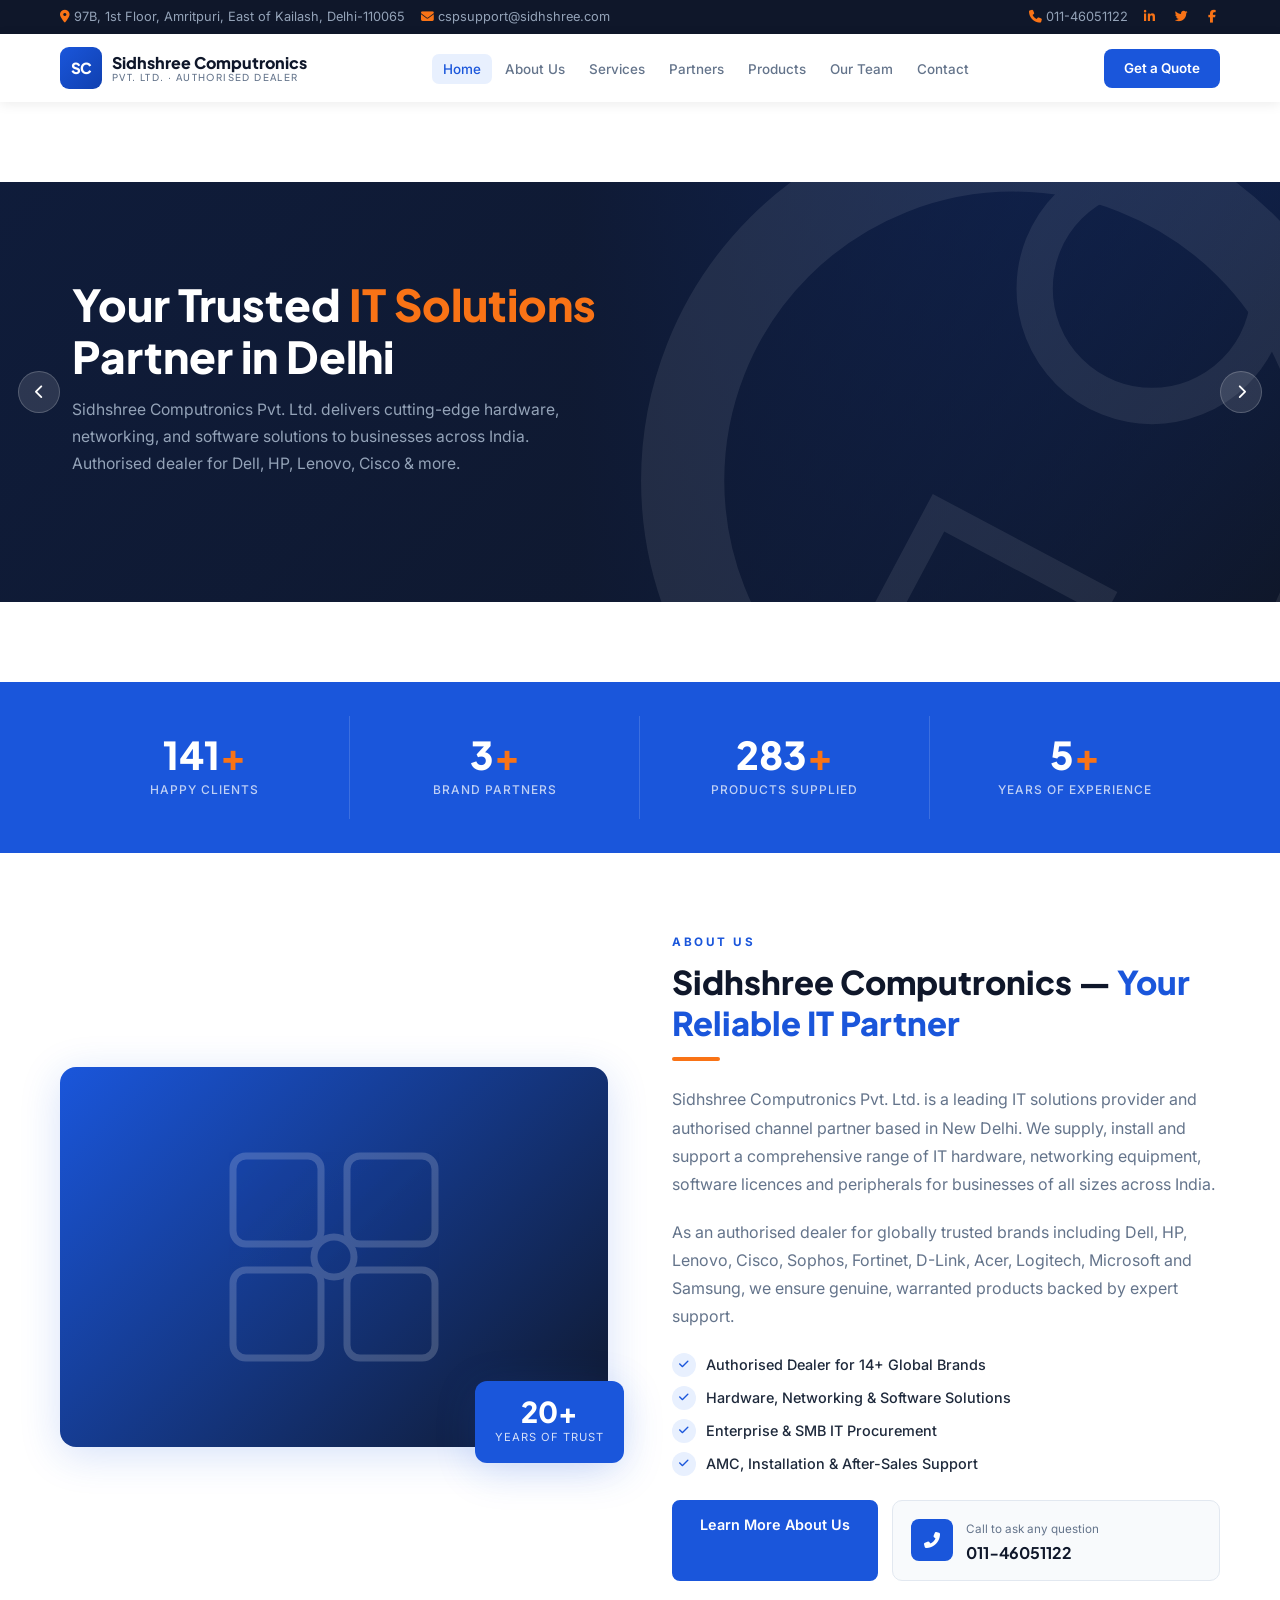
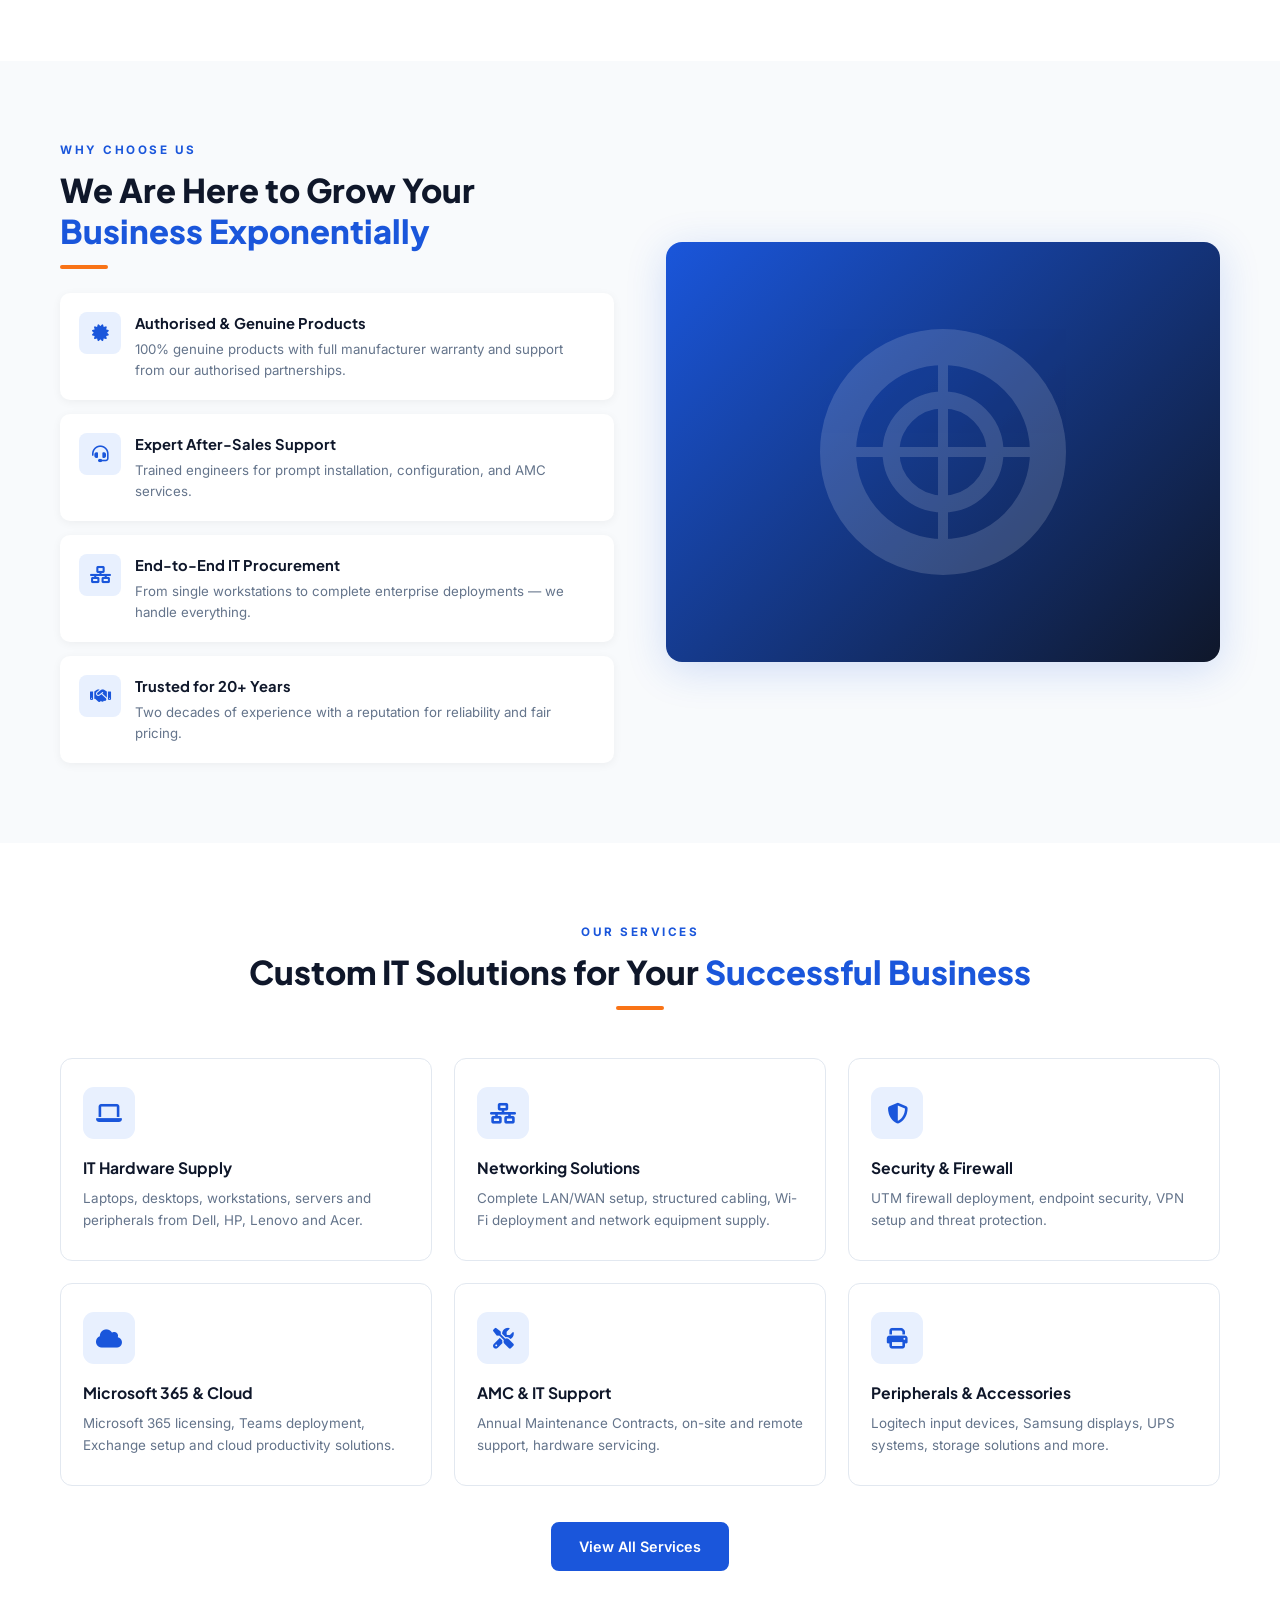
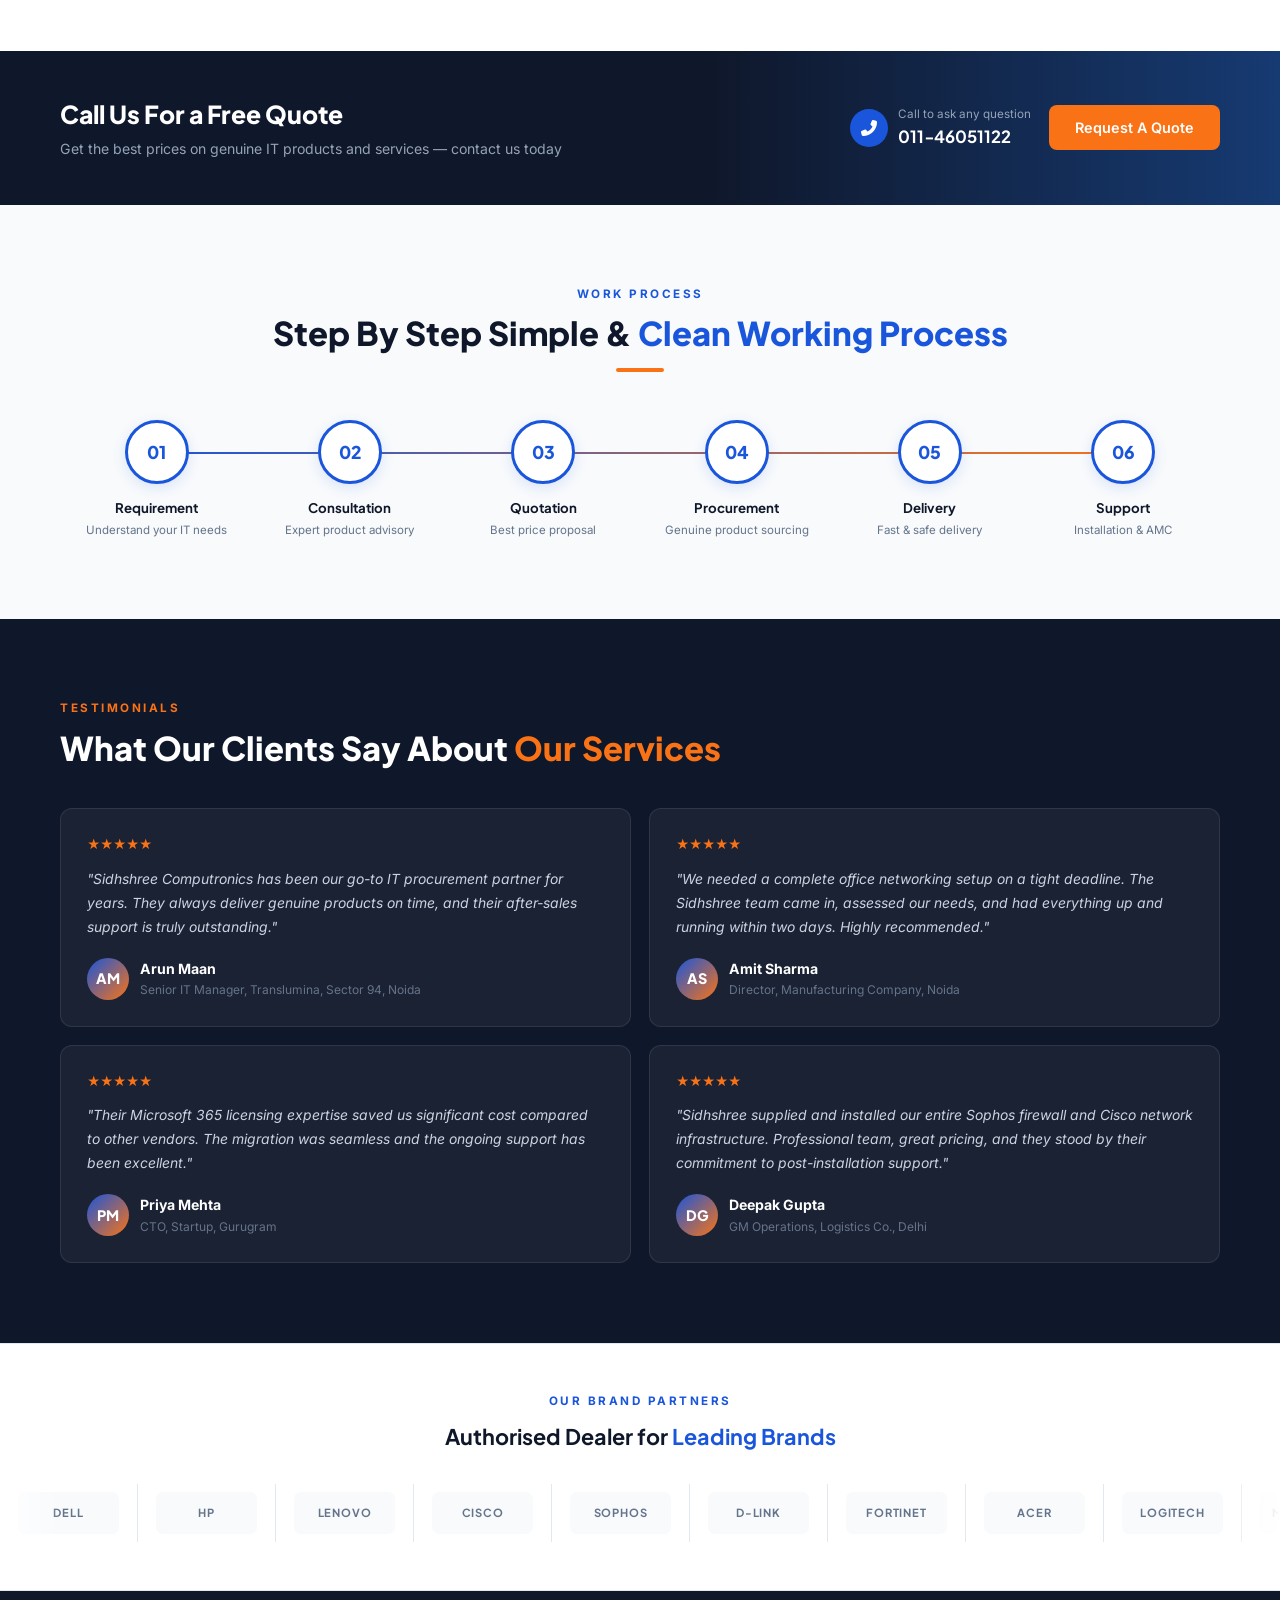
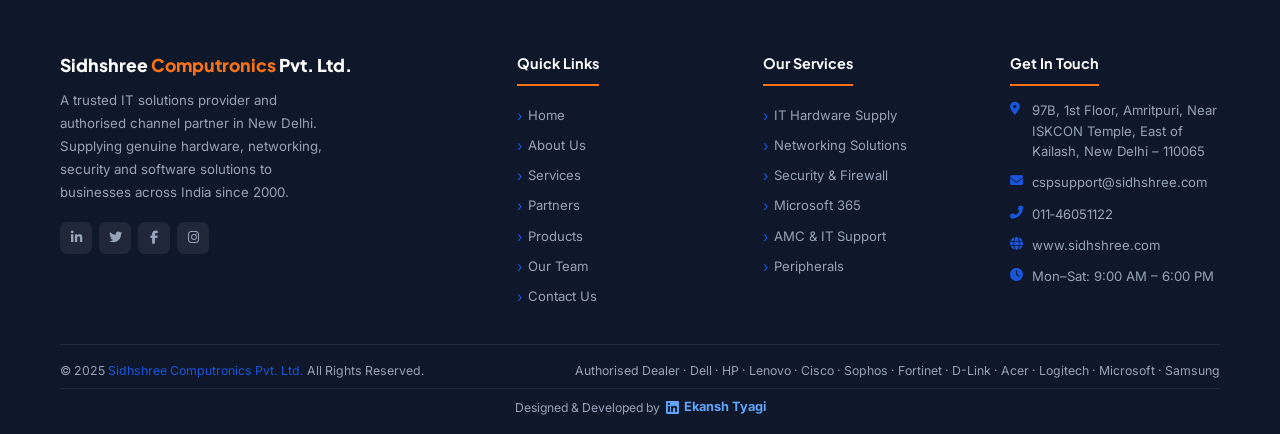
==== commit e6350ced: "Add files via upload" ====
--- a/index.html
+++ b/index.html
@@ -7,118 +7,132 @@
 <link rel="stylesheet" href="shared.css">
 <link rel="stylesheet" href="https://cdnjs.cloudflare.com/ajax/libs/font-awesome/6.5.0/css/all.min.css"/>
 <style>
-/* ── HERO SLIDER ── */
-.hero{position:relative;overflow:hidden;height:560px}
+/* HERO */
+.hero{position:relative;overflow:hidden;height:580px}
 .slides{display:flex;height:100%;transition:transform .7s cubic-bezier(.77,0,.18,1)}
 .slide{min-width:100%;height:100%;position:relative;display:flex;align-items:center}
 .slide-bg{position:absolute;inset:0}
-.slide-bg::after{content:'';position:absolute;inset:0;background:linear-gradient(90deg,rgba(15,23,42,.88) 45%,rgba(15,23,42,.25))}
+.slide-bg::after{content:'';position:absolute;inset:0;background:linear-gradient(90deg,rgba(15,23,42,.88) 45%,rgba(15,23,42,.2))}
 .s1 .slide-bg{background:linear-gradient(135deg,#1040b0 0%,#0f172a 100%)}
 .s2 .slide-bg{background:linear-gradient(135deg,#0f172a 0%,#163a72 60%,#1a56db 100%)}
 .s3 .slide-bg{background:linear-gradient(135deg,#0f172a 0%,#1f1f3a 60%,#312e81 100%)}
-.slide-geo{position:absolute;inset:0;opacity:.09;pointer-events:none}
-.slide-content{position:relative;z-index:2;padding:0 80px;max-width:680px}
-.slide-tag{display:inline-block;background:var(--accent);color:#fff;font-size:0.74rem;font-weight:700;letter-spacing:2px;text-transform:uppercase;padding:5px 15px;border-radius:20px;margin-bottom:18px}
-.slide-content h1{font-family:'Syne',sans-serif;font-size:2.75rem;font-weight:800;color:#fff;line-height:1.18;margin-bottom:14px}
+.slide-geo{position:absolute;inset:0;opacity:.08;pointer-events:none}
+.slide-content{position:relative;z-index:2;padding:0 72px;max-width:680px}
+.slide-tag{display:inline-block;background:var(--accent);color:#fff;font-size:0.72rem;font-weight:700;letter-spacing:2px;text-transform:uppercase;padding:5px 14px;border-radius:20px;margin-bottom:16px}
+.slide-content h1{font-family:'Plus Jakarta Sans',sans-serif;font-size:clamp(1.6rem,3.5vw,2.75rem);font-weight:800;color:#fff;line-height:1.18;margin-bottom:14px}
 .slide-content h1 em{color:var(--accent);font-style:normal}
-.slide-content p{color:#94a3b8;font-size:0.98rem;margin-bottom:30px;line-height:1.72;max-width:500px}
-.hero-btns{display:flex;gap:14px;flex-wrap:wrap}
-.btn-hl{background:var(--blue);color:#fff;padding:12px 28px;border-radius:8px;font-weight:600;font-size:0.92rem;transition:all .2s;border:2px solid var(--blue)}
+.slide-content p{color:#94a3b8;font-size:clamp(0.86rem,1.4vw,0.98rem);margin-bottom:28px;line-height:1.72;max-width:500px}
+.hero-btns{display:flex;gap:12px;flex-wrap:wrap}
+.btn-hl{background:var(--blue);color:#fff;padding:11px 26px;border-radius:8px;font-weight:600;font-size:0.9rem;transition:all .2s;border:2px solid var(--blue);white-space:nowrap;-webkit-tap-highlight-color:transparent}
 .btn-hl:hover{background:transparent;color:#fff;border-color:#fff}
-.btn-ghost{border:2px solid rgba(255,255,255,.4);color:#fff;padding:12px 28px;border-radius:8px;font-weight:600;font-size:0.92rem;transition:all .2s}
+.btn-ghost{border:2px solid rgba(255,255,255,.4);color:#fff;padding:11px 26px;border-radius:8px;font-weight:600;font-size:0.9rem;transition:all .2s;white-space:nowrap;-webkit-tap-highlight-color:transparent}
 .btn-ghost:hover{background:#fff;color:var(--dark)}
-.hero-nav{position:absolute;bottom:26px;left:50%;transform:translateX(-50%);display:flex;gap:9px;z-index:10}
-.dot{width:9px;height:9px;border-radius:50%;background:rgba(255,255,255,.35);cursor:pointer;transition:.3s}
-.dot.active{background:#fff;width:28px;border-radius:5px}
-.hero-arrow{position:absolute;top:50%;transform:translateY(-50%);z-index:10;background:rgba(255,255,255,.12);backdrop-filter:blur(6px);border:1px solid rgba(255,255,255,.2);color:#fff;width:44px;height:44px;border-radius:50%;display:flex;align-items:center;justify-content:center;cursor:pointer;transition:.2s;font-size:.95rem}
+.hero-nav{position:absolute;bottom:22px;left:50%;transform:translateX(-50%);display:flex;gap:8px;z-index:10}
+.dot{width:8px;height:8px;border-radius:50%;background:rgba(255,255,255,.35);cursor:pointer;transition:.3s;-webkit-tap-highlight-color:transparent}
+.dot.active{background:#fff;width:26px;border-radius:4px}
+.hero-arrow{position:absolute;top:50%;transform:translateY(-50%);z-index:10;background:rgba(255,255,255,.12);border:1px solid rgba(255,255,255,.2);color:#fff;width:42px;height:42px;border-radius:50%;display:flex;align-items:center;justify-content:center;cursor:pointer;transition:.2s;font-size:.9rem;-webkit-tap-highlight-color:transparent}
 .hero-arrow:hover{background:var(--blue)}
-.arrow-prev{left:22px}.arrow-next{right:22px}
-
-/* ── STATS ── */
-.stats{background:var(--blue);padding:36px 0}
+.arrow-prev{left:18px}.arrow-next{right:18px}
+
+/* STATS */
+.stats{background:var(--blue);padding:34px 0}
 .stats-grid{display:grid;grid-template-columns:repeat(4,1fr)}
-.stat-item{text-align:center;padding:22px 12px;border-right:1px solid rgba(255,255,255,.15)}
+.stat-item{text-align:center;padding:20px 10px;border-right:1px solid rgba(255,255,255,.15)}
 .stat-item:last-child{border-right:none}
-.stat-num{font-family:'Syne',sans-serif;font-size:2.6rem;font-weight:800;color:#fff;line-height:1}
+.stat-num{font-family:'Plus Jakarta Sans',sans-serif;font-size:2.4rem;font-weight:800;color:#fff;line-height:1}
 .stat-num span{color:var(--accent)}
-.stat-label{color:rgba(255,255,255,.72);font-size:0.8rem;font-weight:500;letter-spacing:1px;text-transform:uppercase;margin-top:5px}
-
-/* ── ABOUT ── */
-.about .container{display:grid;grid-template-columns:1fr 1fr;gap:72px;align-items:center}
+.stat-label{color:rgba(255,255,255,.72);font-size:0.75rem;font-weight:500;letter-spacing:1px;text-transform:uppercase;margin-top:5px}
+
+/* ABOUT */
+.about .container{display:grid;grid-template-columns:1fr 1fr;gap:64px;align-items:center}
 .about-img-wrap{position:relative}
-.about-img-box{border-radius:16px;overflow:hidden;box-shadow:var(--shadow-lg);height:390px;background:linear-gradient(135deg,var(--blue),#0f172a);display:flex;align-items:center;justify-content:center}
-.about-badge{position:absolute;bottom:-18px;right:-18px;background:var(--blue);color:#fff;border-radius:13px;padding:18px 22px;text-align:center;box-shadow:var(--shadow-lg)}
-.about-badge .num{font-family:'Syne',sans-serif;font-size:1.9rem;font-weight:800;line-height:1}
-.about-badge .lbl{font-size:0.72rem;opacity:.82;letter-spacing:1px;text-transform:uppercase;margin-top:3px}
-.check-list{display:flex;flex-direction:column;gap:10px;margin-bottom:26px}
-.check-item{display:flex;align-items:center;gap:11px;font-weight:500;color:var(--dark2);font-size:0.93rem}
-.check-item i{color:var(--blue);background:var(--blue-light);width:25px;height:25px;border-radius:50%;display:flex;align-items:center;justify-content:center;font-size:0.7rem;flex-shrink:0}
-.about-callout{display:flex;align-items:center;gap:14px;margin-top:26px;padding:16px 20px;border:1.5px solid var(--border);border-radius:11px;background:var(--light)}
-.callout-icon{background:var(--blue);color:#fff;width:44px;height:44px;border-radius:9px;display:flex;align-items:center;justify-content:center;font-size:1rem;flex-shrink:0}
-.callout-info small{color:var(--gray);font-size:0.76rem}
-.callout-info strong{display:block;font-family:'Syne',sans-serif;font-size:1.05rem;color:var(--dark)}
-
-/* ── WHY CHOOSE US ── */
+.about-img-box{border-radius:16px;overflow:hidden;box-shadow:var(--shadow-lg);height:380px;background:linear-gradient(135deg,var(--blue),#0f172a);display:flex;align-items:center;justify-content:center}
+.about-badge{position:absolute;bottom:-16px;right:-16px;background:var(--blue);color:#fff;border-radius:12px;padding:16px 20px;text-align:center;box-shadow:var(--shadow-lg)}
+.about-badge .num{font-family:'Plus Jakarta Sans',sans-serif;font-size:1.8rem;font-weight:800;line-height:1}
+.about-badge .lbl{font-size:0.7rem;opacity:.82;letter-spacing:1px;text-transform:uppercase;margin-top:3px}
+.check-list{display:flex;flex-direction:column;gap:9px;margin-bottom:24px}
+.check-item{display:flex;align-items:center;gap:10px;font-weight:500;color:var(--dark2);font-size:0.9rem}
+.check-item i{color:var(--blue);background:var(--blue-light);width:24px;height:24px;border-radius:50%;display:flex;align-items:center;justify-content:center;font-size:0.68rem;flex-shrink:0}
+.about-callout{display:flex;align-items:center;gap:13px;margin-top:22px;padding:14px 18px;border:1.5px solid var(--border);border-radius:10px;background:var(--light)}
+.callout-icon{background:var(--blue);color:#fff;width:42px;height:42px;border-radius:8px;display:flex;align-items:center;justify-content:center;font-size:1rem;flex-shrink:0}
+.callout-info small{color:var(--gray);font-size:0.73rem}
+.callout-info strong{display:block;font-family:'Plus Jakarta Sans',sans-serif;font-size:1rem;color:var(--dark)}
+
+/* WHY */
 .why{background:var(--light)}
-.why .container{display:grid;grid-template-columns:1fr 1fr;gap:56px;align-items:center}
-.why-cards{display:flex;flex-direction:column;gap:16px}
-.why-card{display:flex;gap:16px;align-items:flex-start;background:#fff;border-radius:11px;padding:20px;box-shadow:0 2px 10px rgba(0,0,0,.055);transition:.3s;border:1.5px solid transparent}
+.why .container{display:grid;grid-template-columns:1fr 1fr;gap:52px;align-items:center}
+.why-cards{display:flex;flex-direction:column;gap:14px}
+.why-card{display:flex;gap:14px;align-items:flex-start;background:#fff;border-radius:10px;padding:18px;box-shadow:0 2px 10px rgba(0,0,0,.05);transition:.3s;border:1.5px solid transparent}
 .why-card:hover{border-color:var(--blue);box-shadow:var(--shadow)}
-.why-icon{width:44px;height:44px;background:var(--blue-light);border-radius:9px;display:flex;align-items:center;justify-content:center;color:var(--blue);font-size:1.1rem;flex-shrink:0}
-.why-card h4{font-family:'Syne',sans-serif;font-weight:700;margin-bottom:4px;font-size:0.95rem}
-.why-card p{color:var(--gray);font-size:0.85rem;line-height:1.6}
-.why-visual{border-radius:16px;overflow:hidden;height:440px;background:linear-gradient(135deg,#1a56db,#0f172a);display:flex;align-items:center;justify-content:center;box-shadow:var(--shadow-lg)}
-
-/* ── SERVICES PREVIEW ── */
-.services-grid{display:grid;grid-template-columns:repeat(3,1fr);gap:24px}
-.service-card{background:#fff;border:1.5px solid var(--border);border-radius:13px;padding:32px 24px;transition:.3s;position:relative;overflow:hidden;cursor:pointer}
+.why-icon{width:42px;height:42px;background:var(--blue-light);border-radius:8px;display:flex;align-items:center;justify-content:center;color:var(--blue);font-size:1.05rem;flex-shrink:0}
+.why-card h4{font-family:'Plus Jakarta Sans',sans-serif;font-weight:700;margin-bottom:3px;font-size:0.92rem}
+.why-card p{color:var(--gray);font-size:0.83rem;line-height:1.6}
+.why-visual{border-radius:16px;overflow:hidden;height:420px;background:linear-gradient(135deg,#1a56db,#0f172a);display:flex;align-items:center;justify-content:center;box-shadow:var(--shadow-lg)}
+
+/* SERVICES GRID */
+.services-grid{display:grid;grid-template-columns:repeat(3,1fr);gap:22px}
+.service-card{background:#fff;border:1.5px solid var(--border);border-radius:12px;padding:28px 22px;transition:.3s;position:relative;overflow:hidden;display:block}
 .service-card::before{content:'';position:absolute;top:0;left:0;right:0;height:3px;background:var(--blue);transform:scaleX(0);transform-origin:left;transition:.3s}
 .service-card:hover{box-shadow:var(--shadow-lg);border-color:transparent;transform:translateY(-4px)}
 .service-card:hover::before{transform:scaleX(1)}
-.svc-icon{width:55px;height:55px;background:var(--blue-light);border-radius:12px;display:flex;align-items:center;justify-content:center;color:var(--blue);font-size:1.35rem;margin-bottom:18px;transition:.3s}
+.svc-icon{width:52px;height:52px;background:var(--blue-light);border-radius:11px;display:flex;align-items:center;justify-content:center;color:var(--blue);font-size:1.3rem;margin-bottom:16px;transition:.3s}
 .service-card:hover .svc-icon{background:var(--blue);color:#fff}
-.service-card h3{font-family:'Syne',sans-serif;font-weight:700;font-size:1.02rem;margin-bottom:9px}
-.service-card p{color:var(--gray);font-size:0.86rem;line-height:1.65}
-
-/* ── PROCESS ── */
+.service-card h3{font-family:'Plus Jakarta Sans',sans-serif;font-weight:700;font-size:0.98rem;margin-bottom:8px}
+.service-card p{color:var(--gray);font-size:0.84rem;line-height:1.62}
+
+/* PROCESS */
 .process{background:var(--light)}
-.process-steps{display:grid;grid-template-columns:repeat(6,1fr);gap:0;position:relative;margin-top:52px}
-.process-steps::before{content:'';position:absolute;top:34px;left:8%;right:8%;height:2px;background:linear-gradient(90deg,var(--blue),var(--accent));z-index:0}
-.step{text-align:center;padding:0 6px;position:relative;z-index:1}
-.step-num{width:68px;height:68px;border-radius:50%;background:#fff;border:3px solid var(--blue);display:flex;align-items:center;justify-content:center;font-family:'Syne',sans-serif;font-weight:800;font-size:1.2rem;color:var(--blue);margin:0 auto 14px;box-shadow:0 4px 14px rgba(26,86,219,.14);transition:.3s}
+.process-steps{display:grid;grid-template-columns:repeat(6,1fr);gap:0;position:relative;margin-top:48px}
+.process-steps::before{content:'';position:absolute;top:32px;left:8%;right:8%;height:2px;background:linear-gradient(90deg,var(--blue),var(--accent));z-index:0}
+.step{text-align:center;padding:0 4px;position:relative;z-index:1}
+.step-num{width:64px;height:64px;border-radius:50%;background:#fff;border:3px solid var(--blue);display:flex;align-items:center;justify-content:center;font-family:'Plus Jakarta Sans',sans-serif;font-weight:800;font-size:1.1rem;color:var(--blue);margin:0 auto 13px;box-shadow:0 4px 14px rgba(26,86,219,.13);transition:.3s}
 .step:hover .step-num{background:var(--blue);color:#fff}
-.step h4{font-family:'Syne',sans-serif;font-weight:700;font-size:0.86rem;color:var(--dark)}
-.step p{color:var(--gray);font-size:0.74rem;margin-top:3px}
-
-/* ── TESTIMONIALS ── */
-.testimonials{background:var(--dark);padding:88px 0}
+.step h4{font-family:'Plus Jakarta Sans',sans-serif;font-weight:700;font-size:0.83rem;color:var(--dark)}
+.step p{color:var(--gray);font-size:0.72rem;margin-top:3px}
+
+/* TESTIMONIALS */
+.testimonials{background:var(--dark);padding:80px 0}
 .testimonials .section-tag{color:var(--accent)}
 .testimonials .section-title{color:#fff}
-.testi-grid{display:grid;grid-template-columns:repeat(2,1fr);gap:20px;margin-top:42px}
-.testi-card{background:rgba(255,255,255,.05);border:1px solid rgba(255,255,255,.09);border-radius:13px;padding:28px;transition:.3s}
+.testi-grid{display:grid;grid-template-columns:repeat(2,1fr);gap:18px;margin-top:40px}
+.testi-card{background:rgba(255,255,255,.05);border:1px solid rgba(255,255,255,.09);border-radius:12px;padding:26px;transition:.3s}
 .testi-card:hover{background:rgba(255,255,255,.08);border-color:rgba(26,86,219,.4)}
-.testi-stars{color:var(--accent);font-size:0.82rem;margin-bottom:13px}
-.testi-text{color:#cbd5e1;font-size:0.89rem;line-height:1.72;margin-bottom:20px;font-style:italic}
-.testi-author{display:flex;align-items:center;gap:12px}
-.testi-av{width:44px;height:44px;border-radius:50%;background:linear-gradient(135deg,var(--blue),var(--accent));display:flex;align-items:center;justify-content:center;color:#fff;font-family:'Syne',sans-serif;font-weight:800;font-size:0.95rem;flex-shrink:0}
-.testi-name{font-weight:700;color:#fff;font-size:0.91rem}
-.testi-role{color:#64748b;font-size:0.77rem}
-
+.testi-stars{color:var(--accent);font-size:0.8rem;margin-bottom:12px}
+.testi-text{color:#cbd5e1;font-size:0.87rem;line-height:1.72;margin-bottom:18px;font-style:italic}
+.testi-author{display:flex;align-items:center;gap:11px}
+.testi-av{width:42px;height:42px;border-radius:50%;background:linear-gradient(135deg,var(--blue),var(--accent));display:flex;align-items:center;justify-content:center;color:#fff;font-family:'Plus Jakarta Sans',sans-serif;font-weight:800;font-size:0.9rem;flex-shrink:0}
+.testi-name{font-weight:700;color:#fff;font-size:0.88rem}
+.testi-role{color:#64748b;font-size:0.75rem}
+
+/* RESPONSIVE */
 @media(max-width:1024px){
   .stats-grid{grid-template-columns:repeat(2,1fr)}
-  .about .container,.why .container{grid-template-columns:1fr;gap:44px}
-  .why-visual{height:260px}
+  .about .container,.why .container{grid-template-columns:1fr;gap:40px}
+  .about-img-wrap{max-width:500px;margin:0 auto}
+  .why-visual{height:240px}
   .services-grid{grid-template-columns:repeat(2,1fr)}
-  .process-steps{grid-template-columns:repeat(3,1fr);gap:22px}
+  .process-steps{grid-template-columns:repeat(3,1fr);gap:20px}
   .process-steps::before{display:none}
   .testi-grid{grid-template-columns:1fr}
 }
 @media(max-width:768px){
-  .hero{height:450px}
-  .slide-content{padding:0 26px}
-  .slide-content h1{font-size:1.75rem}
+  .hero{height:auto;min-height:420px}
+  .slide-content{padding:40px 20px}
+  .slide-content h1{font-size:1.6rem}
+  .hero-btns{gap:10px}
+  .btn-hl,.btn-ghost{padding:10px 20px;font-size:0.86rem}
   .stat-item{border-right:none;border-bottom:1px solid rgba(255,255,255,.12)}
   .services-grid{grid-template-columns:1fr}
+  .process-steps{grid-template-columns:repeat(2,1fr)}
+  .testi-grid{grid-template-columns:1fr}
+  .about-img-box{height:260px}
+}
+@media(max-width:480px){
+  .hero{min-height:380px}
+  .slide-content{padding:30px 14px}
+  .slide-content h1{font-size:1.4rem}
+  .stats-grid{grid-template-columns:repeat(2,1fr)}
+  .stat-num{font-size:1.9rem}
   .process-steps{grid-template-columns:repeat(2,1fr)}
 }
 </style>
--- a/shared.css
+++ b/shared.css
@@ -1,5 +1,8 @@
-@import url('https://fonts.googleapis.com/css2?family=Syne:wght@400;600;700;800&family=DM+Sans:wght@300;400;500;600&display=swap');
-
+@import url('https://fonts.googleapis.com/css2?family=Plus+Jakarta+Sans:ital,wght@0,300;0,400;0,500;0,600;0,700;0,800;1,400&family=Inter:wght@300;400;500;600&display=swap');
+
+/* ══════════════════════════════
+   CSS VARIABLES
+══════════════════════════════ */
 :root {
   --blue: #1a56db;
   --blue-dark: #1040b0;
@@ -13,143 +16,234 @@
   --border: #e2e8f0;
   --shadow: 0 4px 24px rgba(26,86,219,0.10);
   --shadow-lg: 0 8px 40px rgba(26,86,219,0.18);
-}
-*,*::before,*::after{box-sizing:border-box;margin:0;padding:0}
-html{scroll-behavior:smooth}
-body{font-family:'DM Sans',sans-serif;color:var(--dark);background:var(--white);overflow-x:hidden}
-a{text-decoration:none;color:inherit}
-.container{max-width:1200px;margin:0 auto;padding:0 24px}
-
-/* ── TOP BAR ── */
-.topbar{background:var(--dark);color:#94a3b8;font-size:0.82rem;padding:8px 0}
-.topbar .container{display:flex;justify-content:space-between;align-items:center;flex-wrap:wrap;gap:8px}
-.topbar a{color:#94a3b8;transition:color .2s}.topbar a:hover{color:#fff}
-.topbar-left,.topbar-right{display:flex;align-items:center;gap:20px}
-.topbar i{color:var(--accent);margin-right:5px}
-
-/* ── NAV ── */
-nav{background:#fff;box-shadow:0 2px 12px rgba(0,0,0,.08);position:sticky;top:0;z-index:1000}
-.nav-inner{display:flex;align-items:center;justify-content:space-between;padding:0 24px;max-width:1200px;margin:0 auto;height:72px}
-.logo{display:flex;align-items:center;gap:12px}
-.logo-icon{width:46px;height:46px;background:linear-gradient(135deg,var(--blue),var(--blue-dark));border-radius:10px;display:flex;align-items:center;justify-content:center;color:#fff;font-size:1rem;font-weight:800;font-family:'Syne',sans-serif;letter-spacing:-1px}
-.logo-text{font-family:'Syne',sans-serif;font-weight:800;font-size:1.08rem;color:var(--dark);line-height:1.1}
-.logo-text span{display:block;font-size:0.64rem;font-weight:500;color:var(--gray);letter-spacing:1.5px;text-transform:uppercase}
-.nav-links{display:flex;list-style:none;gap:2px}
-.nav-links a{padding:8px 13px;border-radius:8px;font-size:0.87rem;font-weight:500;color:var(--gray);transition:all .2s;white-space:nowrap}
-.nav-links a:hover,.nav-links a.active{background:var(--blue-light);color:var(--blue)}
-.nav-btn{background:var(--blue);color:#fff;padding:10px 22px;border-radius:8px;font-weight:600;font-size:0.87rem;transition:all .2s}
-.nav-btn:hover{background:var(--blue-dark)}
-.hamburger{display:none;flex-direction:column;gap:5px;cursor:pointer;padding:8px}
-.hamburger span{display:block;width:24px;height:2px;background:var(--dark);border-radius:2px}
-.mobile-menu{display:none;flex-direction:column;background:#fff;border-top:1px solid var(--border);padding:16px 24px;gap:4px}
-.mobile-menu a{padding:10px 12px;border-radius:8px;font-weight:500;color:var(--gray);font-size:0.95rem}
-.mobile-menu a:hover{background:var(--blue-light);color:var(--blue)}
-.mobile-menu.open{display:flex}
-
-/* ── PAGE HERO BANNER ── */
-.page-hero{background:linear-gradient(135deg,#1040b0 0%,#0f172a 100%);padding:72px 0;position:relative;overflow:hidden}
-.page-hero::before{content:'';position:absolute;inset:0;opacity:.07;background-image:radial-gradient(circle,#fff 1px,transparent 1px);background-size:32px 32px}
-.page-hero-inner{position:relative;z-index:1}
-.page-hero .breadcrumb{display:flex;align-items:center;gap:8px;font-size:0.8rem;color:rgba(255,255,255,.6);margin-bottom:16px}
-.page-hero .breadcrumb a{color:rgba(255,255,255,.6);transition:.2s}.page-hero .breadcrumb a:hover{color:#fff}
-.page-hero .breadcrumb i{font-size:0.6rem}
-.page-hero h1{font-family:'Syne',sans-serif;font-size:2.6rem;font-weight:800;color:#fff;line-height:1.2;margin-bottom:14px}
-.page-hero h1 em{color:var(--accent);font-style:normal}
-.page-hero p{color:#94a3b8;font-size:1rem;max-width:580px;line-height:1.72}
-
-/* ── SECTIONS ── */
-section{padding:88px 0}
-.section-tag{font-size:0.77rem;font-weight:700;letter-spacing:2.5px;text-transform:uppercase;color:var(--blue);margin-bottom:10px}
-.section-title{font-family:'Syne',sans-serif;font-size:2.05rem;font-weight:800;color:var(--dark);line-height:1.26;margin-bottom:16px}
-.section-title span{color:var(--blue)}
-.divider{width:50px;height:4px;background:var(--accent);border-radius:2px;margin:10px 0 26px}
-.center{text-align:center}.center .divider{margin:10px auto 26px}.center .section-title,.center .section-tag{text-align:center}
-
-/* ── CTA BAND ── */
-.cta-band{background:linear-gradient(90deg,var(--dark) 55%,#163a72);padding:46px 0}
-.cta-band .container{display:flex;align-items:center;justify-content:space-between;gap:24px;flex-wrap:wrap}
-.cta-band h2{font-family:'Syne',sans-serif;font-size:1.55rem;font-weight:800;color:#fff}
-.cta-band p{color:#94a3b8;font-size:0.9rem;margin-top:4px}
-.cta-right{display:flex;align-items:center;gap:20px;flex-wrap:wrap}
-.cta-phone{display:flex;align-items:center;gap:11px;color:#fff}
-.cta-phone .icon{background:var(--blue);width:40px;height:40px;border-radius:50%;display:flex;align-items:center;justify-content:center}
-.cta-phone small{color:#94a3b8;font-size:0.76rem}
-.cta-phone strong{display:block;font-family:'Syne',sans-serif;font-size:1.1rem}
-.btn-accent{background:var(--accent);color:#fff;padding:12px 28px;border-radius:8px;font-weight:600;font-size:0.92rem;transition:all .2s;display:inline-block}
-.btn-accent:hover{background:#ea6c00}
-.btn-primary{background:var(--blue);color:#fff;padding:12px 28px;border-radius:8px;font-weight:600;font-size:0.92rem;transition:all .2s;border:2px solid var(--blue);display:inline-block}
-.btn-primary:hover{background:var(--blue-dark)}
-
-/* ── CLIENTS MARQUEE ── */
-.clients{padding:52px 0;border-top:1px solid var(--border);border-bottom:1px solid var(--border)}
-.clients-title{text-align:center;margin-bottom:34px}
-.clients-title .section-tag{text-align:center}
-.clients-title h2{font-family:'Syne',sans-serif;font-size:1.45rem;font-weight:700;color:var(--dark)}
-.clients-title h2 span{color:var(--blue)}
-.marquee-wrap{overflow:hidden;position:relative}
-.marquee-wrap::before,.marquee-wrap::after{content:'';position:absolute;top:0;bottom:0;width:70px;z-index:2}
-.marquee-wrap::before{left:0;background:linear-gradient(90deg,#fff,transparent)}
-.marquee-wrap::after{right:0;background:linear-gradient(-90deg,#fff,transparent)}
-.marquee-track{display:flex;animation:marquee 26s linear infinite;width:max-content}
-.m-logo{width:148px;flex-shrink:0;padding:9px 20px;display:flex;align-items:center;justify-content:center;border-right:1px solid var(--border)}
-.m-logo-inner{width:100%;height:46px;border-radius:7px;background:var(--light);display:flex;align-items:center;justify-content:center;color:var(--gray);font-family:'Syne',sans-serif;font-weight:700;font-size:0.74rem;letter-spacing:.8px;text-transform:uppercase;transition:.2s}
-.m-logo-inner:hover{background:var(--blue-light);color:var(--blue)}
-@keyframes marquee{from{transform:translateX(0)}to{transform:translateX(-50%)}}
-
-/* ── FOOTER ── */
-footer{background:var(--dark);color:#94a3b8;padding:64px 0 0}
-.footer-grid{display:grid;grid-template-columns:2fr 1fr 1fr 1fr;gap:40px;margin-bottom:40px}
-.footer-brand h3{font-family:'Syne',sans-serif;font-size:1.15rem;font-weight:800;color:#fff;margin-bottom:10px}
-.footer-brand h3 em{color:var(--accent);font-style:normal}
-.footer-brand p{font-size:0.85rem;line-height:1.7;max-width:280px;margin-bottom:20px}
-.footer-social{display:flex;gap:8px}
-.soc{width:34px;height:34px;border-radius:7px;background:rgba(255,255,255,.08);display:flex;align-items:center;justify-content:center;color:#94a3b8;transition:.2s;font-size:0.85rem}
-.soc:hover{background:var(--blue);color:#fff}
-.footer-col h4{font-family:'Syne',sans-serif;font-weight:700;color:#fff;font-size:0.94rem;margin-bottom:16px;padding-bottom:10px;border-bottom:2px solid var(--accent);display:inline-block}
-.footer-col ul{list-style:none;display:flex;flex-direction:column;gap:8px;margin-top:4px}
-.footer-col ul li a{font-size:0.84rem;transition:.2s;display:flex;align-items:center;gap:5px}
-.footer-col ul li a::before{content:'›';color:var(--blue);font-size:.95rem}
-.footer-col ul li a:hover{color:#fff;padding-left:4px}
-.fc-item{display:flex;align-items:flex-start;gap:10px;margin-bottom:12px;font-size:0.84rem;line-height:1.55}
-.fc-item i{color:var(--blue);margin-top:2px;width:13px;flex-shrink:0}
-.footer-bottom{border-top:1px solid rgba(255,255,255,.08);padding:18px 0;display:flex;flex-direction:column;align-items:center;gap:8px;font-size:0.79rem;text-align:center}
-.footer-bottom-row{display:flex;justify-content:space-between;align-items:center;flex-wrap:wrap;gap:10px;width:100%}
-.footer-bottom a{color:var(--blue)}
-.designed-by{display:flex;align-items:center;justify-content:center;gap:6px;color:#94a3b8;font-size:0.78rem;width:100%;padding-top:8px;border-top:1px solid rgba(255,255,255,.06)}
-
-/* ── FORM STYLES ── */
-.fg{margin-bottom:13px}
-.fg label{display:block;font-size:0.79rem;font-weight:600;color:var(--dark2);margin-bottom:4px}
-.fg input,.fg select,.fg textarea{width:100%;padding:10px 13px;border:1.5px solid var(--border);border-radius:8px;font-family:'DM Sans',sans-serif;font-size:0.88rem;color:var(--dark);background:#fff;transition:.2s;outline:none}
-.fg input:focus,.fg select:focus,.fg textarea:focus{border-color:var(--blue);box-shadow:0 0 0 3px rgba(26,86,219,.09)}
-.fg textarea{resize:vertical;min-height:92px}
-.fg .error-msg{color:#dc2626;font-size:0.75rem;margin-top:4px;display:none}
-.fg.has-error input,.fg.has-error select,.fg.has-error textarea{border-color:#dc2626}
-.fg.has-error .error-msg{display:block}
-.form-row{display:grid;grid-template-columns:1fr 1fr;gap:13px}
-.btn-submit{width:100%;background:var(--blue);color:#fff;border:none;padding:13px;border-radius:8px;font-family:'DM Sans',sans-serif;font-weight:700;font-size:0.97rem;cursor:pointer;transition:.2s;display:flex;align-items:center;justify-content:center;gap:8px}
-.btn-submit:hover:not(:disabled){background:var(--blue-dark)}
-.btn-submit:disabled{opacity:.7;cursor:not-allowed}
-.form-success{display:none;background:#f0fdf4;border:1.5px solid #86efac;border-radius:10px;padding:22px;text-align:center;margin-top:16px}
-.form-success i{color:#16a34a;font-size:2rem;margin-bottom:10px;display:block}
-.form-success h4{font-family:'Syne',sans-serif;font-size:1.05rem;font-weight:700;color:#15803d;margin-bottom:6px}
-.form-success p{color:#166534;font-size:0.86rem;line-height:1.55}
-.form-error-banner{display:none;background:#fef2f2;border:1.5px solid #fca5a5;border-radius:10px;padding:14px 18px;margin-top:12px;color:#dc2626;font-size:0.86rem}
-.spinner{width:18px;height:18px;border:2px solid rgba(255,255,255,.4);border-top-color:#fff;border-radius:50%;animation:spin .6s linear infinite}
-@keyframes spin{to{transform:rotate(360deg)}}
-
-/* ── RESPONSIVE ── */
-@media(max-width:1024px){
-  .footer-grid{grid-template-columns:1fr 1fr;gap:28px}
-}
-@media(max-width:768px){
-  .topbar-left{display:none}
-  .nav-links,.nav-btn{display:none}
-  .hamburger{display:flex}
-  .footer-grid{grid-template-columns:1fr}
-  .cta-band .container{flex-direction:column;text-align:center}
-  .cta-right{justify-content:center}
-  .form-row{grid-template-columns:1fr}
-  .page-hero h1{font-size:1.9rem}
-  .footer-bottom-row{flex-direction:column;text-align:center}
-}
+  --font-head: 'Plus Jakarta Sans', sans-serif;
+  --font-body: 'Inter', sans-serif;
+  --radius: 10px;
+  --radius-lg: 14px;
+}
+
+/* ══════════════════════════════
+   RESET & BASE
+══════════════════════════════ */
+*, *::before, *::after { box-sizing: border-box; margin: 0; padding: 0; }
+html { scroll-behavior: smooth; -webkit-text-size-adjust: 100%; }
+body { font-family: var(--font-body); color: var(--dark); background: var(--white); overflow-x: hidden; line-height: 1.6; }
+img { max-width: 100%; display: block; }
+a { text-decoration: none; color: inherit; }
+button { cursor: pointer; font-family: var(--font-body); }
+.container { max-width: 1200px; margin: 0 auto; padding: 0 20px; }
+
+/* ══════════════════════════════
+   TOP BAR
+══════════════════════════════ */
+.topbar { background: var(--dark); color: #94a3b8; font-size: 0.8rem; padding: 7px 0; }
+.topbar .container { display: flex; justify-content: space-between; align-items: center; flex-wrap: wrap; gap: 6px; }
+.topbar a { color: #94a3b8; transition: color .2s; }
+.topbar a:hover { color: #fff; }
+.topbar-left, .topbar-right { display: flex; align-items: center; gap: 16px; flex-wrap: wrap; }
+.topbar i { color: var(--accent); margin-right: 4px; }
+
+/* ══════════════════════════════
+   NAVIGATION
+══════════════════════════════ */
+nav { background: #fff; box-shadow: 0 2px 12px rgba(0,0,0,.08); position: sticky; top: 0; z-index: 1000; }
+.nav-inner { display: flex; align-items: center; justify-content: space-between; padding: 0 20px; max-width: 1200px; margin: 0 auto; height: 68px; }
+
+.logo { display: flex; align-items: center; gap: 10px; }
+.logo-icon { width: 42px; height: 42px; background: linear-gradient(135deg, var(--blue), var(--blue-dark)); border-radius: 9px; display: flex; align-items: center; justify-content: center; color: #fff; font-size: 0.95rem; font-weight: 800; font-family: var(--font-head); letter-spacing: -1px; flex-shrink: 0; }
+.logo-text { font-family: var(--font-head); font-weight: 800; font-size: 1rem; color: var(--dark); line-height: 1.15; }
+.logo-text span { display: block; font-size: 0.6rem; font-weight: 500; color: var(--gray); letter-spacing: 1.4px; text-transform: uppercase; }
+
+.nav-links { display: flex; list-style: none; gap: 2px; }
+.nav-links a { padding: 7px 11px; border-radius: 7px; font-size: 0.84rem; font-weight: 500; color: var(--gray); transition: all .2s; white-space: nowrap; }
+.nav-links a:hover, .nav-links a.active { background: var(--blue-light); color: var(--blue); }
+.nav-btn { background: var(--blue); color: #fff !important; padding: 9px 20px; border-radius: 8px; font-weight: 600; font-size: 0.84rem; transition: all .2s; white-space: nowrap; }
+.nav-btn:hover { background: var(--blue-dark) !important; }
+
+/* Hamburger */
+.hamburger { display: none; flex-direction: column; gap: 5px; cursor: pointer; padding: 8px; border: none; background: none; }
+.hamburger span { display: block; width: 24px; height: 2px; background: var(--dark); border-radius: 2px; transition: all .3s; }
+.hamburger.open span:nth-child(1) { transform: translateY(7px) rotate(45deg); }
+.hamburger.open span:nth-child(2) { opacity: 0; transform: scaleX(0); }
+.hamburger.open span:nth-child(3) { transform: translateY(-7px) rotate(-45deg); }
+
+/* Mobile menu */
+.mobile-menu { display: none; flex-direction: column; background: #fff; border-top: 1px solid var(--border); padding: 12px 20px 16px; gap: 2px; }
+.mobile-menu a { padding: 11px 14px; border-radius: 8px; font-weight: 500; color: var(--gray); font-size: 0.95rem; transition: all .2s; }
+.mobile-menu a:hover, .mobile-menu a.active { background: var(--blue-light); color: var(--blue); }
+.mobile-menu.open { display: flex; }
+
+/* ══════════════════════════════
+   PAGE HERO BANNER
+══════════════════════════════ */
+.page-hero { background: linear-gradient(135deg, #1040b0 0%, #0f172a 100%); padding: 64px 0 56px; position: relative; overflow: hidden; }
+.page-hero::before { content: ''; position: absolute; inset: 0; opacity: .06; background-image: radial-gradient(circle, #fff 1px, transparent 1px); background-size: 30px 30px; }
+.page-hero-inner { position: relative; z-index: 1; }
+.page-hero .breadcrumb { display: flex; align-items: center; gap: 7px; font-size: 0.78rem; color: rgba(255,255,255,.55); margin-bottom: 14px; flex-wrap: wrap; }
+.page-hero .breadcrumb a { color: rgba(255,255,255,.55); transition: .2s; }
+.page-hero .breadcrumb a:hover { color: #fff; }
+.page-hero .breadcrumb i { font-size: 0.55rem; }
+.page-hero h1 { font-family: var(--font-head); font-size: clamp(1.7rem, 4vw, 2.6rem); font-weight: 800; color: #fff; line-height: 1.2; margin-bottom: 14px; }
+.page-hero h1 em { color: var(--accent); font-style: normal; }
+.page-hero p { color: #94a3b8; font-size: clamp(0.88rem, 1.5vw, 1rem); max-width: 560px; line-height: 1.72; }
+
+/* ══════════════════════════════
+   SECTIONS & TYPOGRAPHY
+══════════════════════════════ */
+section { padding: 80px 0; }
+.section-tag { font-size: 0.73rem; font-weight: 700; letter-spacing: 2.5px; text-transform: uppercase; color: var(--blue); margin-bottom: 9px; }
+.section-title { font-family: var(--font-head); font-size: clamp(1.55rem, 3vw, 2.05rem); font-weight: 800; color: var(--dark); line-height: 1.26; margin-bottom: 14px; }
+.section-title span { color: var(--blue); }
+.divider { width: 48px; height: 4px; background: var(--accent); border-radius: 2px; margin: 10px 0 24px; }
+.center { text-align: center; }
+.center .divider { margin: 10px auto 24px; }
+.center .section-title, .center .section-tag { text-align: center; }
+
+/* ══════════════════════════════
+   CTA BAND
+══════════════════════════════ */
+.cta-band { background: linear-gradient(90deg, var(--dark) 55%, #163a72); padding: 44px 0; }
+.cta-band .container { display: flex; align-items: center; justify-content: space-between; gap: 24px; flex-wrap: wrap; }
+.cta-band h2 { font-family: var(--font-head); font-size: clamp(1.1rem, 2.5vw, 1.55rem); font-weight: 800; color: #fff; }
+.cta-band p { color: #94a3b8; font-size: 0.88rem; margin-top: 4px; }
+.cta-right { display: flex; align-items: center; gap: 18px; flex-wrap: wrap; }
+.cta-phone { display: flex; align-items: center; gap: 10px; color: #fff; }
+.cta-phone .icon { background: var(--blue); width: 38px; height: 38px; border-radius: 50%; display: flex; align-items: center; justify-content: center; flex-shrink: 0; }
+.cta-phone small { color: #94a3b8; font-size: 0.73rem; display: block; }
+.cta-phone strong { display: block; font-family: var(--font-head); font-size: 1.05rem; color: #fff; }
+
+/* Buttons */
+.btn-accent { background: var(--accent); color: #fff; padding: 11px 26px; border-radius: 8px; font-weight: 600; font-size: 0.9rem; transition: all .2s; display: inline-block; white-space: nowrap; }
+.btn-accent:hover { background: #ea6c00; }
+.btn-primary { background: var(--blue); color: #fff; padding: 11px 26px; border-radius: 8px; font-weight: 600; font-size: 0.9rem; transition: all .2s; border: 2px solid var(--blue); display: inline-block; white-space: nowrap; }
+.btn-primary:hover { background: var(--blue-dark); border-color: var(--blue-dark); }
+
+/* ══════════════════════════════
+   BRAND MARQUEE
+══════════════════════════════ */
+.clients { padding: 48px 0; border-top: 1px solid var(--border); border-bottom: 1px solid var(--border); overflow: hidden; }
+.clients-title { text-align: center; margin-bottom: 30px; }
+.clients-title h2 { font-family: var(--font-head); font-size: 1.35rem; font-weight: 700; color: var(--dark); }
+.clients-title h2 span { color: var(--blue); }
+.marquee-wrap { overflow: hidden; position: relative; }
+.marquee-wrap::before, .marquee-wrap::after { content: ''; position: absolute; top: 0; bottom: 0; width: 60px; z-index: 2; }
+.marquee-wrap::before { left: 0; background: linear-gradient(90deg, #fff, transparent); }
+.marquee-wrap::after { right: 0; background: linear-gradient(-90deg, #fff, transparent); }
+.marquee-track { display: flex; animation: marquee 28s linear infinite; width: max-content; }
+.m-logo { width: 138px; flex-shrink: 0; padding: 8px 18px; display: flex; align-items: center; justify-content: center; border-right: 1px solid var(--border); }
+.m-logo-inner { width: 100%; height: 42px; border-radius: 7px; background: var(--light); display: flex; align-items: center; justify-content: center; color: var(--gray); font-family: var(--font-head); font-weight: 700; font-size: 0.7rem; letter-spacing: .8px; text-transform: uppercase; transition: .2s; }
+.m-logo-inner:hover { background: var(--blue-light); color: var(--blue); }
+@keyframes marquee { from { transform: translateX(0); } to { transform: translateX(-50%); } }
+
+/* ══════════════════════════════
+   FOOTER
+══════════════════════════════ */
+footer { background: var(--dark); color: #94a3b8; padding: 60px 0 0; }
+.footer-grid { display: grid; grid-template-columns: 2fr 1fr 1fr 1fr; gap: 36px; margin-bottom: 36px; }
+.footer-brand h3 { font-family: var(--font-head); font-size: 1.1rem; font-weight: 800; color: #fff; margin-bottom: 10px; }
+.footer-brand h3 em { color: var(--accent); font-style: normal; }
+.footer-brand p { font-size: 0.83rem; line-height: 1.72; max-width: 280px; margin-bottom: 18px; }
+.footer-social { display: flex; gap: 7px; flex-wrap: wrap; }
+.soc { width: 32px; height: 32px; border-radius: 7px; background: rgba(255,255,255,.07); display: flex; align-items: center; justify-content: center; color: #94a3b8; transition: .2s; font-size: 0.82rem; }
+.soc:hover { background: var(--blue); color: #fff; }
+.footer-col h4 { font-family: var(--font-head); font-weight: 700; color: #fff; font-size: 0.9rem; margin-bottom: 14px; padding-bottom: 9px; border-bottom: 2px solid var(--accent); display: inline-block; }
+.footer-col ul { list-style: none; display: flex; flex-direction: column; gap: 7px; margin-top: 4px; }
+.footer-col ul li a { font-size: 0.82rem; transition: .2s; display: flex; align-items: center; gap: 5px; }
+.footer-col ul li a::before { content: '›'; color: var(--blue); font-size: .9rem; }
+.footer-col ul li a:hover { color: #fff; padding-left: 4px; }
+.fc-item { display: flex; align-items: flex-start; gap: 9px; margin-bottom: 11px; font-size: 0.82rem; line-height: 1.55; }
+.fc-item i { color: var(--blue); margin-top: 2px; width: 13px; flex-shrink: 0; }
+.footer-bottom { border-top: 1px solid rgba(255,255,255,.08); padding: 16px 0; display: flex; flex-direction: column; align-items: center; gap: 8px; font-size: 0.77rem; text-align: center; }
+.footer-bottom-row { display: flex; justify-content: space-between; align-items: center; flex-wrap: wrap; gap: 10px; width: 100%; }
+.footer-bottom a { color: var(--blue); }
+.designed-by { display: flex; align-items: center; justify-content: center; gap: 6px; color: #94a3b8; font-size: 0.76rem; width: 100%; padding-top: 8px; border-top: 1px solid rgba(255,255,255,.06); flex-wrap: wrap; }
+
+/* ══════════════════════════════
+   FORM STYLES
+══════════════════════════════ */
+.fg { margin-bottom: 12px; }
+.fg label { display: block; font-size: 0.77rem; font-weight: 600; color: var(--dark2); margin-bottom: 4px; }
+.fg input, .fg select, .fg textarea { width: 100%; padding: 10px 12px; border: 1.5px solid var(--border); border-radius: 8px; font-family: var(--font-body); font-size: 0.88rem; color: var(--dark); background: #fff; transition: .2s; outline: none; -webkit-appearance: none; appearance: none; }
+.fg select { background-image: url("data:image/svg+xml,%3Csvg xmlns='http://www.w3.org/2000/svg' width='12' height='8' viewBox='0 0 12 8'%3E%3Cpath fill='%2364748b' d='M1 1l5 5 5-5'/%3E%3C/svg%3E"); background-repeat: no-repeat; background-position: right 12px center; padding-right: 36px; }
+.fg input:focus, .fg select:focus, .fg textarea:focus { border-color: var(--blue); box-shadow: 0 0 0 3px rgba(26,86,219,.09); }
+.fg textarea { resize: vertical; min-height: 90px; }
+.fg .error-msg { color: #dc2626; font-size: 0.73rem; margin-top: 4px; display: none; }
+.fg.has-error input, .fg.has-error select, .fg.has-error textarea { border-color: #dc2626; }
+.fg.has-error .error-msg { display: block; }
+.form-row { display: grid; grid-template-columns: 1fr 1fr; gap: 12px; }
+.btn-submit { width: 100%; background: var(--blue); color: #fff; border: none; padding: 13px; border-radius: 8px; font-family: var(--font-body); font-weight: 700; font-size: 0.95rem; cursor: pointer; transition: .2s; display: flex; align-items: center; justify-content: center; gap: 8px; -webkit-tap-highlight-color: transparent; }
+.btn-submit:hover:not(:disabled) { background: var(--blue-dark); }
+.btn-submit:disabled { opacity: .7; cursor: not-allowed; }
+.form-success { display: none; background: #f0fdf4; border: 1.5px solid #86efac; border-radius: 10px; padding: 22px 18px; text-align: center; margin-top: 14px; }
+.form-success i { color: #16a34a; font-size: 2rem; margin-bottom: 10px; display: block; }
+.form-success h4 { font-family: var(--font-head); font-size: 1.02rem; font-weight: 700; color: #15803d; margin-bottom: 6px; }
+.form-success p { color: #166534; font-size: 0.84rem; line-height: 1.55; }
+.form-error-banner { display: none; background: #fef2f2; border: 1.5px solid #fca5a5; border-radius: 9px; padding: 12px 16px; margin-top: 10px; color: #dc2626; font-size: 0.84rem; }
+.spinner { width: 17px; height: 17px; border: 2px solid rgba(255,255,255,.4); border-top-color: #fff; border-radius: 50%; animation: spin .6s linear infinite; flex-shrink: 0; }
+@keyframes spin { to { transform: rotate(360deg); } }
+
+/* ══════════════════════════════
+   ANIMATIONS
+══════════════════════════════ */
+.anim { opacity: 0; transform: translateY(20px); transition: opacity .5s ease, transform .5s ease; }
+.anim.visible { opacity: 1; transform: translateY(0); }
+
+/* ══════════════════════════════
+   RESPONSIVE — TABLET (≤1024px)
+══════════════════════════════ */
+@media (max-width: 1024px) {
+  .footer-grid { grid-template-columns: 1fr 1fr; gap: 28px; }
+  .clients-title h2 { font-size: 1.2rem; }
+}
+
+/* ══════════════════════════════
+   RESPONSIVE — MOBILE (≤768px)
+══════════════════════════════ */
+@media (max-width: 768px) {
+  /* Topbar */
+  .topbar-left { display: none; }
+  .topbar .container { justify-content: flex-end; }
+
+  /* Nav */
+  .nav-links, .nav-btn { display: none; }
+  .hamburger { display: flex; }
+  .nav-inner { height: 60px; }
+  .logo-text span { display: none; }
+
+  /* Page hero */
+  .page-hero { padding: 44px 0 36px; }
+  .page-hero h1 { font-size: 1.65rem; }
+
+  /* Sections */
+  section { padding: 56px 0; }
+  .section-title { font-size: 1.5rem; }
+
+  /* CTA */
+  .cta-band { padding: 36px 0; }
+  .cta-band .container { flex-direction: column; text-align: center; align-items: center; }
+  .cta-right { justify-content: center; }
+
+  /* Footer */
+  .footer-grid { grid-template-columns: 1fr; gap: 28px; }
+  .footer-brand p { max-width: 100%; }
+  .footer-bottom-row { flex-direction: column; text-align: center; align-items: center; }
+
+  /* Forms */
+  .form-row { grid-template-columns: 1fr; }
+
+  /* Marquee */
+  .m-logo { width: 110px; }
+}
+
+/* ══════════════════════════════
+   RESPONSIVE — SMALL (≤480px)
+══════════════════════════════ */
+@media (max-width: 480px) {
+  .container { padding: 0 14px; }
+  .page-hero h1 { font-size: 1.45rem; }
+  .section-title { font-size: 1.35rem; }
+  .cta-band h2 { font-size: 1.1rem; }
+  .btn-accent, .btn-primary { padding: 10px 20px; font-size: 0.86rem; }
+  .logo-icon { width: 36px; height: 36px; font-size: 0.85rem; }
+  .logo-text { font-size: 0.9rem; }
+}
